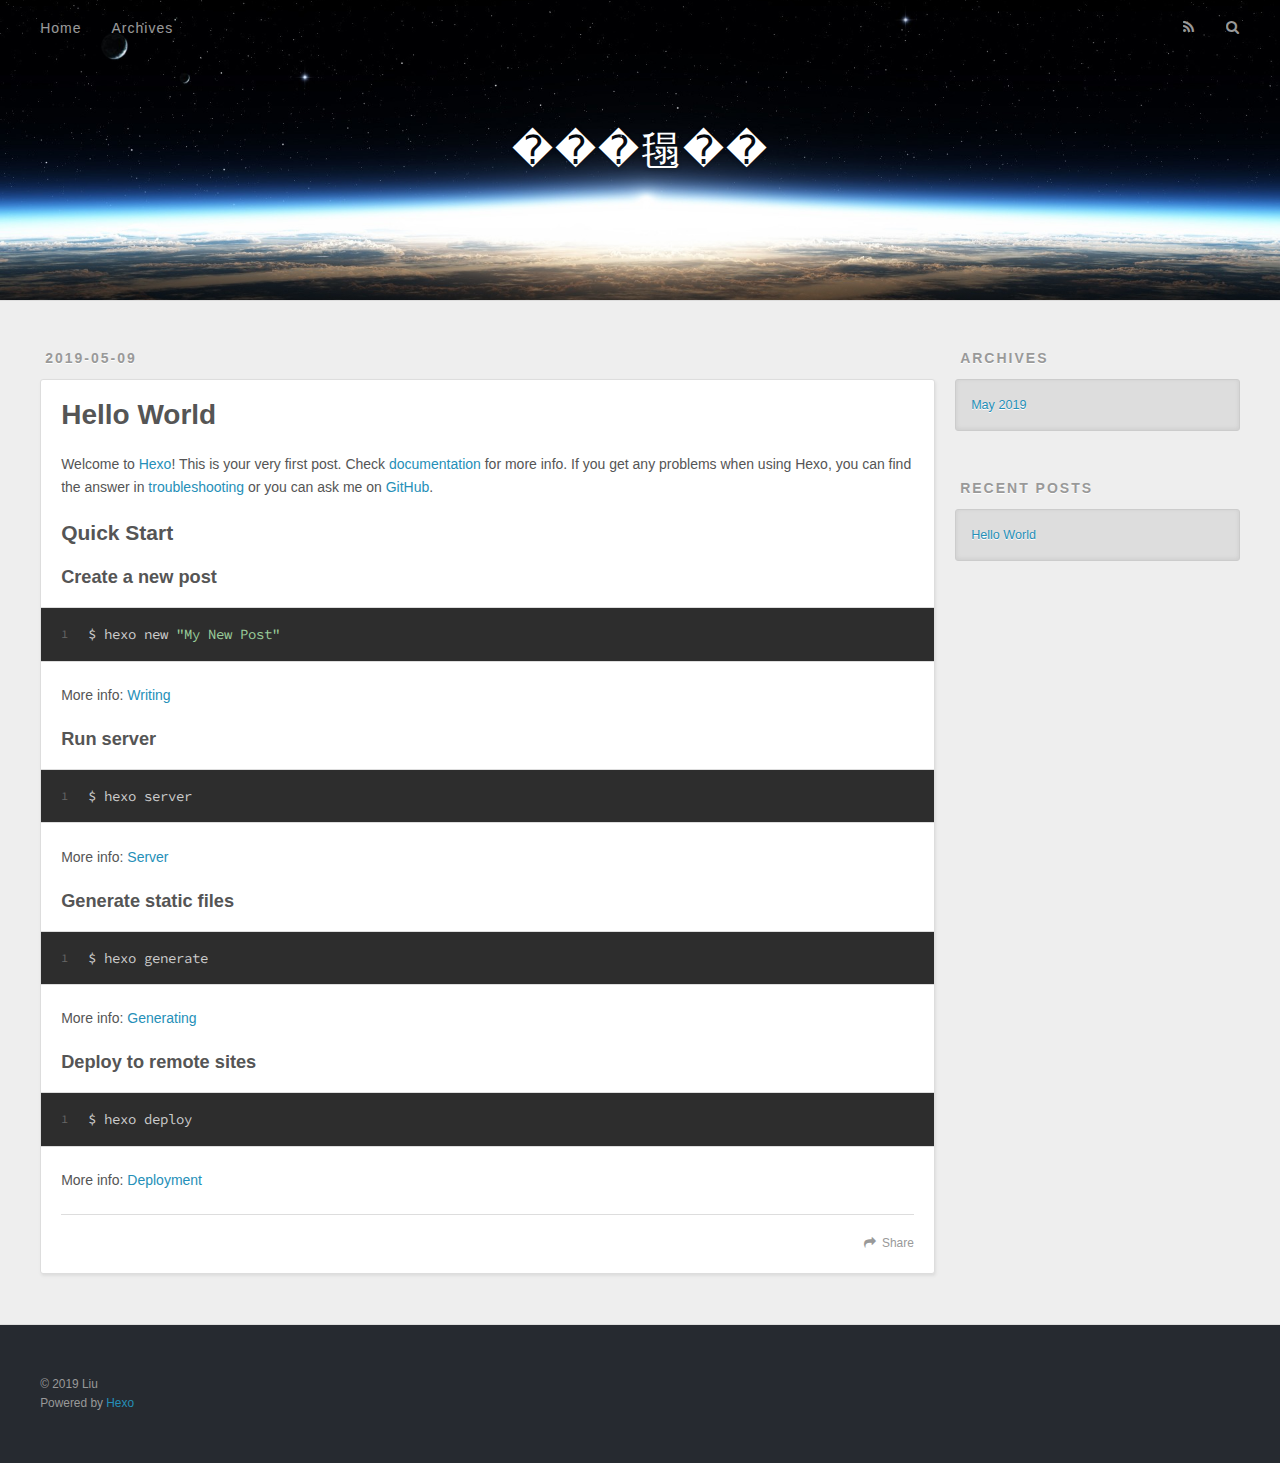
==== index.html @ 53c0e57b "Site updated: 2019-05-09 17:27:59" ====
<!DOCTYPE html>
<html>
<head><meta name="generator" content="Hexo 3.8.0">
  <meta charset="utf-8">
  

  
  <title>���㲩��</title>
  <meta name="viewport" content="width=device-width, initial-scale=1, maximum-scale=1">
  <meta property="og:type" content="website">
<meta property="og:title" content="���㲩��">
<meta property="og:url" content="http://yoursite.com/index.html">
<meta property="og:site_name" content="���㲩��">
<meta property="og:locale" content="default">
<meta name="twitter:card" content="summary">
<meta name="twitter:title" content="���㲩��">
  
    <link rel="alternate" href="/atom.xml" title="���㲩��" type="application/atom+xml">
  
  
    <link rel="icon" href="/favicon.png">
  
  
    <link href="//fonts.googleapis.com/css?family=Source+Code+Pro" rel="stylesheet" type="text/css">
  
  <link rel="stylesheet" href="/css/style.css">
</head>
</html>
<body>
  <div id="container">
    <div id="wrap">
      <header id="header">
  <div id="banner"></div>
  <div id="header-outer" class="outer">
    <div id="header-title" class="inner">
      <h1 id="logo-wrap">
        <a href="/" id="logo">���㲩��</a>
      </h1>
      
    </div>
    <div id="header-inner" class="inner">
      <nav id="main-nav">
        <a id="main-nav-toggle" class="nav-icon"></a>
        
          <a class="main-nav-link" href="/">Home</a>
        
          <a class="main-nav-link" href="/archives">Archives</a>
        
      </nav>
      <nav id="sub-nav">
        
          <a id="nav-rss-link" class="nav-icon" href="/atom.xml" title="RSS Feed"></a>
        
        <a id="nav-search-btn" class="nav-icon" title="Search"></a>
      </nav>
      <div id="search-form-wrap">
        <form action="//google.com/search" method="get" accept-charset="UTF-8" class="search-form"><input type="search" name="q" class="search-form-input" placeholder="Search"><button type="submit" class="search-form-submit">&#xF002;</button><input type="hidden" name="sitesearch" value="http://yoursite.com"></form>
      </div>
    </div>
  </div>
</header>
      <div class="outer">
        <section id="main">
  
    <article id="post-hello-world" class="article article-type-post" itemscope itemprop="blogPost">
  <div class="article-meta">
    <a href="/2019/05/09/hello-world/" class="article-date">
  <time datetime="2019-05-09T08:03:22.843Z" itemprop="datePublished">2019-05-09</time>
</a>
    
  </div>
  <div class="article-inner">
    
    
      <header class="article-header">
        
  
    <h1 itemprop="name">
      <a class="article-title" href="/2019/05/09/hello-world/">Hello World</a>
    </h1>
  

      </header>
    
    <div class="article-entry" itemprop="articleBody">
      
        <p>Welcome to <a href="https://hexo.io/" target="_blank" rel="noopener">Hexo</a>! This is your very first post. Check <a href="https://hexo.io/docs/" target="_blank" rel="noopener">documentation</a> for more info. If you get any problems when using Hexo, you can find the answer in <a href="https://hexo.io/docs/troubleshooting.html" target="_blank" rel="noopener">troubleshooting</a> or you can ask me on <a href="https://github.com/hexojs/hexo/issues" target="_blank" rel="noopener">GitHub</a>.</p>
<h2 id="Quick-Start"><a href="#Quick-Start" class="headerlink" title="Quick Start"></a>Quick Start</h2><h3 id="Create-a-new-post"><a href="#Create-a-new-post" class="headerlink" title="Create a new post"></a>Create a new post</h3><figure class="highlight bash"><table><tr><td class="gutter"><pre><span class="line">1</span><br></pre></td><td class="code"><pre><span class="line">$ hexo new <span class="string">"My New Post"</span></span><br></pre></td></tr></table></figure>
<p>More info: <a href="https://hexo.io/docs/writing.html" target="_blank" rel="noopener">Writing</a></p>
<h3 id="Run-server"><a href="#Run-server" class="headerlink" title="Run server"></a>Run server</h3><figure class="highlight bash"><table><tr><td class="gutter"><pre><span class="line">1</span><br></pre></td><td class="code"><pre><span class="line">$ hexo server</span><br></pre></td></tr></table></figure>
<p>More info: <a href="https://hexo.io/docs/server.html" target="_blank" rel="noopener">Server</a></p>
<h3 id="Generate-static-files"><a href="#Generate-static-files" class="headerlink" title="Generate static files"></a>Generate static files</h3><figure class="highlight bash"><table><tr><td class="gutter"><pre><span class="line">1</span><br></pre></td><td class="code"><pre><span class="line">$ hexo generate</span><br></pre></td></tr></table></figure>
<p>More info: <a href="https://hexo.io/docs/generating.html" target="_blank" rel="noopener">Generating</a></p>
<h3 id="Deploy-to-remote-sites"><a href="#Deploy-to-remote-sites" class="headerlink" title="Deploy to remote sites"></a>Deploy to remote sites</h3><figure class="highlight bash"><table><tr><td class="gutter"><pre><span class="line">1</span><br></pre></td><td class="code"><pre><span class="line">$ hexo deploy</span><br></pre></td></tr></table></figure>
<p>More info: <a href="https://hexo.io/docs/deployment.html" target="_blank" rel="noopener">Deployment</a></p>

      
    </div>
    <footer class="article-footer">
      <a data-url="http://yoursite.com/2019/05/09/hello-world/" data-id="cjvgfw5ei00007kvtf545185p" class="article-share-link">Share</a>
      
      
    </footer>
  </div>
  
</article>


  


</section>
        
          <aside id="sidebar">
  
    

  
    

  
    
  
    
  <div class="widget-wrap">
    <h3 class="widget-title">Archives</h3>
    <div class="widget">
      <ul class="archive-list"><li class="archive-list-item"><a class="archive-list-link" href="/archives/2019/05/">May 2019</a></li></ul>
    </div>
  </div>


  
    
  <div class="widget-wrap">
    <h3 class="widget-title">Recent Posts</h3>
    <div class="widget">
      <ul>
        
          <li>
            <a href="/2019/05/09/hello-world/">Hello World</a>
          </li>
        
      </ul>
    </div>
  </div>

  
</aside>
        
      </div>
      <footer id="footer">
  
  <div class="outer">
    <div id="footer-info" class="inner">
      &copy; 2019 Liu<br>
      Powered by <a href="http://hexo.io/" target="_blank">Hexo</a>
    </div>
  </div>
</footer>
    </div>
    <nav id="mobile-nav">
  
    <a href="/" class="mobile-nav-link">Home</a>
  
    <a href="/archives" class="mobile-nav-link">Archives</a>
  
</nav>
    

<script src="//ajax.googleapis.com/ajax/libs/jquery/2.0.3/jquery.min.js"></script>


  <link rel="stylesheet" href="/fancybox/jquery.fancybox.css">
  <script src="/fancybox/jquery.fancybox.pack.js"></script>


<script src="/js/script.js"></script>



  </div>
</body>
</html>
---- css/style.css ----
body {
  width: 100%;
}
body:before,
body:after {
  content: "";
  display: table;
}
body:after {
  clear: both;
}
html,
body,
div,
span,
applet,
object,
iframe,
h1,
h2,
h3,
h4,
h5,
h6,
p,
blockquote,
pre,
a,
abbr,
acronym,
address,
big,
cite,
code,
del,
dfn,
em,
img,
ins,
kbd,
q,
s,
samp,
small,
strike,
strong,
sub,
sup,
tt,
var,
dl,
dt,
dd,
ol,
ul,
li,
fieldset,
form,
label,
legend,
table,
caption,
tbody,
tfoot,
thead,
tr,
th,
td {
  margin: 0;
  padding: 0;
  border: 0;
  outline: 0;
  font-weight: inherit;
  font-style: inherit;
  font-family: inherit;
  font-size: 100%;
  vertical-align: baseline;
}
body {
  line-height: 1;
  color: #000;
  background: #fff;
}
ol,
ul {
  list-style: none;
}
table {
  border-collapse: separate;
  border-spacing: 0;
  vertical-align: middle;
}
caption,
th,
td {
  text-align: left;
  font-weight: normal;
  vertical-align: middle;
}
a img {
  border: none;
}
input,
button {
  margin: 0;
  padding: 0;
}
input::-moz-focus-inner,
button::-moz-focus-inner {
  border: 0;
  padding: 0;
}
@font-face {
  font-family: FontAwesome;
  font-style: normal;
  font-weight: normal;
  src: url("fonts/fontawesome-webfont.eot?v=#4.0.3");
  src: url("fonts/fontawesome-webfont.eot?#iefix&v=#4.0.3") format("embedded-opentype"), url("fonts/fontawesome-webfont.woff?v=#4.0.3") format("woff"), url("fonts/fontawesome-webfont.ttf?v=#4.0.3") format("truetype"), url("fonts/fontawesome-webfont.svg#fontawesomeregular?v=#4.0.3") format("svg");
}
html,
body,
#container {
  height: 100%;
}
body {
  background: #eee;
  font: 14px -apple-system, BlinkMacSystemFont, "Segoe UI", "Roboto", "Oxygen", "Ubuntu", "Cantarell", "Fira Sans", "Droid Sans", "Helvetica Neue", sans-serif;
  -webkit-text-size-adjust: 100%;
}
.outer {
  max-width: 1220px;
  margin: 0 auto;
  padding: 0 20px;
}
.outer:before,
.outer:after {
  content: "";
  display: table;
}
.outer:after {
  clear: both;
}
.inner {
  display: inline;
  float: left;
  width: 98.33333333333333%;
  margin: 0 0.833333333333333%;
}
.left,
.alignleft {
  float: left;
}
.right,
.alignright {
  float: right;
}
.clear {
  clear: both;
}
#container {
  position: relative;
}
.mobile-nav-on {
  overflow: hidden;
}
#wrap {
  height: 100%;
  width: 100%;
  position: absolute;
  top: 0;
  left: 0;
  -webkit-transition: 0.2s ease-out;
  -moz-transition: 0.2s ease-out;
  -ms-transition: 0.2s ease-out;
  transition: 0.2s ease-out;
  z-index: 1;
  background: #eee;
}
.mobile-nav-on #wrap {
  left: 280px;
}
@media screen and (min-width: 768px) {
  #main {
    display: inline;
    float: left;
    width: 73.33333333333333%;
    margin: 0 0.833333333333333%;
  }
}
.article-date,
.article-category-link,
.archive-year,
.widget-title {
  text-decoration: none;
  text-transform: uppercase;
  letter-spacing: 2px;
  color: #999;
  margin-bottom: 1em;
  margin-left: 5px;
  line-height: 1em;
  text-shadow: 0 1px #fff;
  font-weight: bold;
}
.article-inner,
.archive-article-inner {
  background: #fff;
  -webkit-box-shadow: 1px 2px 3px #ddd;
  box-shadow: 1px 2px 3px #ddd;
  border: 1px solid #ddd;
  border-radius: 3px;
}
.article-entry h1,
.widget h1 {
  font-size: 2em;
}
.article-entry h2,
.widget h2 {
  font-size: 1.5em;
}
.article-entry h3,
.widget h3 {
  font-size: 1.3em;
}
.article-entry h4,
.widget h4 {
  font-size: 1.2em;
}
.article-entry h5,
.widget h5 {
  font-size: 1em;
}
.article-entry h6,
.widget h6 {
  font-size: 1em;
  color: #999;
}
.article-entry hr,
.widget hr {
  border: 1px dashed #ddd;
}
.article-entry strong,
.widget strong {
  font-weight: bold;
}
.article-entry em,
.widget em,
.article-entry cite,
.widget cite {
  font-style: italic;
}
.article-entry sup,
.widget sup,
.article-entry sub,
.widget sub {
  font-size: 0.75em;
  line-height: 0;
  position: relative;
  vertical-align: baseline;
}
.article-entry sup,
.widget sup {
  top: -0.5em;
}
.article-entry sub,
.widget sub {
  bottom: -0.2em;
}
.article-entry small,
.widget small {
  font-size: 0.85em;
}
.article-entry acronym,
.widget acronym,
.article-entry abbr,
.widget abbr {
  border-bottom: 1px dotted;
}
.article-entry ul,
.widget ul,
.article-entry ol,
.widget ol,
.article-entry dl,
.widget dl {
  margin: 0 20px;
  line-height: 1.6em;
}
.article-entry ul ul,
.widget ul ul,
.article-entry ol ul,
.widget ol ul,
.article-entry ul ol,
.widget ul ol,
.article-entry ol ol,
.widget ol ol {
  margin-top: 0;
  margin-bottom: 0;
}
.article-entry ul,
.widget ul {
  list-style: disc;
}
.article-entry ol,
.widget ol {
  list-style: decimal;
}
.article-entry dt,
.widget dt {
  font-weight: bold;
}
#header {
  height: 300px;
  position: relative;
  border-bottom: 1px solid #ddd;
}
#header:before,
#header:after {
  content: "";
  position: absolute;
  left: 0;
  right: 0;
  height: 40px;
}
#header:before {
  top: 0;
  background: -webkit-linear-gradient(rgba(0,0,0,0.2), transparent);
  background: -moz-linear-gradient(rgba(0,0,0,0.2), transparent);
  background: -ms-linear-gradient(rgba(0,0,0,0.2), transparent);
  background: linear-gradient(rgba(0,0,0,0.2), transparent);
}
#header:after {
  bottom: 0;
  background: -webkit-linear-gradient(transparent, rgba(0,0,0,0.2));
  background: -moz-linear-gradient(transparent, rgba(0,0,0,0.2));
  background: -ms-linear-gradient(transparent, rgba(0,0,0,0.2));
  background: linear-gradient(transparent, rgba(0,0,0,0.2));
}
#header-outer {
  height: 100%;
  position: relative;
}
#header-inner {
  position: relative;
  overflow: hidden;
}
#banner {
  position: absolute;
  top: 0;
  left: 0;
  width: 100%;
  height: 100%;
  background: url("images/banner.jpg") center #000;
  -webkit-background-size: cover;
  -moz-background-size: cover;
  background-size: cover;
  z-index: -1;
}
#header-title {
  text-align: center;
  height: 40px;
  position: absolute;
  top: 50%;
  left: 0;
  margin-top: -20px;
}
#logo,
#subtitle {
  text-decoration: none;
  color: #fff;
  font-weight: 300;
  text-shadow: 0 1px 4px rgba(0,0,0,0.3);
}
#logo {
  font-size: 40px;
  line-height: 40px;
  letter-spacing: 2px;
}
#subtitle {
  font-size: 16px;
  line-height: 16px;
  letter-spacing: 1px;
}
#subtitle-wrap {
  margin-top: 16px;
}
#main-nav {
  float: left;
  margin-left: -15px;
}
.nav-icon,
.main-nav-link {
  float: left;
  color: #fff;
  opacity: 0.6;
  text-decoration: none;
  text-shadow: 0 1px rgba(0,0,0,0.2);
  -webkit-transition: opacity 0.2s;
  -moz-transition: opacity 0.2s;
  -ms-transition: opacity 0.2s;
  transition: opacity 0.2s;
  display: block;
  padding: 20px 15px;
}
.nav-icon:hover,
.main-nav-link:hover {
  opacity: 1;
}
.nav-icon {
  font-family: FontAwesome;
  text-align: center;
  font-size: 14px;
  width: 14px;
  height: 14px;
  padding: 20px 15px;
  position: relative;
  cursor: pointer;
}
.main-nav-link {
  font-weight: 300;
  letter-spacing: 1px;
}
@media screen and (max-width: 479px) {
  .main-nav-link {
    display: none;
  }
}
#main-nav-toggle {
  display: none;
}
#main-nav-toggle:before {
  content: "\f0c9";
}
@media screen and (max-width: 479px) {
  #main-nav-toggle {
    display: block;
  }
}
#sub-nav {
  float: right;
  margin-right: -15px;
}
#nav-rss-link:before {
  content: "\f09e";
}
#nav-search-btn:before {
  content: "\f002";
}
#search-form-wrap {
  position: absolute;
  top: 15px;
  width: 150px;
  height: 30px;
  right: -150px;
  opacity: 0;
  -webkit-transition: 0.2s ease-out;
  -moz-transition: 0.2s ease-out;
  -ms-transition: 0.2s ease-out;
  transition: 0.2s ease-out;
}
#search-form-wrap.on {
  opacity: 1;
  right: 0;
}
@media screen and (max-width: 479px) {
  #search-form-wrap {
    width: 100%;
    right: -100%;
  }
}
.search-form {
  position: absolute;
  top: 0;
  left: 0;
  right: 0;
  background: #fff;
  padding: 5px 15px;
  border-radius: 15px;
  -webkit-box-shadow: 0 0 10px rgba(0,0,0,0.3);
  box-shadow: 0 0 10px rgba(0,0,0,0.3);
}
.search-form-input {
  border: none;
  background: none;
  color: #555;
  width: 100%;
  font: 13px -apple-system, BlinkMacSystemFont, "Segoe UI", "Roboto", "Oxygen", "Ubuntu", "Cantarell", "Fira Sans", "Droid Sans", "Helvetica Neue", sans-serif;
  outline: none;
}
.search-form-input::-webkit-search-results-decoration,
.search-form-input::-webkit-search-cancel-button {
  -webkit-appearance: none;
}
.search-form-submit {
  position: absolute;
  top: 50%;
  right: 10px;
  margin-top: -7px;
  font: 13px FontAwesome;
  border: none;
  background: none;
  color: #bbb;
  cursor: pointer;
}
.search-form-submit:hover,
.search-form-submit:focus {
  color: #777;
}
.article {
  margin: 50px 0;
}
.article-inner {
  overflow: hidden;
}
.article-meta:before,
.article-meta:after {
  content: "";
  display: table;
}
.article-meta:after {
  clear: both;
}
.article-date {
  float: left;
}
.article-category {
  float: left;
  line-height: 1em;
  color: #ccc;
  text-shadow: 0 1px #fff;
  margin-left: 8px;
}
.article-category:before {
  content: "\2022";
}
.article-category-link {
  margin: 0 12px 1em;
}
.article-header {
  padding: 20px 20px 0;
}
.article-title {
  text-decoration: none;
  font-size: 2em;
  font-weight: bold;
  color: #555;
  line-height: 1.1em;
  -webkit-transition: color 0.2s;
  -moz-transition: color 0.2s;
  -ms-transition: color 0.2s;
  transition: color 0.2s;
}
a.article-title:hover {
  color: #258fb8;
}
.article-entry {
  color: #555;
  padding: 0 20px;
}
.article-entry:before,
.article-entry:after {
  content: "";
  display: table;
}
.article-entry:after {
  clear: both;
}
.article-entry p,
.article-entry table {
  line-height: 1.6em;
  margin: 1.6em 0;
}
.article-entry h1,
.article-entry h2,
.article-entry h3,
.article-entry h4,
.article-entry h5,
.article-entry h6 {
  font-weight: bold;
}
.article-entry h1,
.article-entry h2,
.article-entry h3,
.article-entry h4,
.article-entry h5,
.article-entry h6 {
  line-height: 1.1em;
  margin: 1.1em 0;
}
.article-entry a {
  color: #258fb8;
  text-decoration: none;
}
.article-entry a:hover {
  text-decoration: underline;
}
.article-entry ul,
.article-entry ol,
.article-entry dl {
  margin-top: 1.6em;
  margin-bottom: 1.6em;
}
.article-entry img,
.article-entry video {
  max-width: 100%;
  height: auto;
  display: block;
  margin: auto;
}
.article-entry iframe {
  border: none;
}
.article-entry table {
  width: 100%;
  border-collapse: collapse;
  border-spacing: 0;
}
.article-entry th {
  font-weight: bold;
  border-bottom: 3px solid #ddd;
  padding-bottom: 0.5em;
}
.article-entry td {
  border-bottom: 1px solid #ddd;
  padding: 10px 0;
}
.article-entry blockquote {
  font-family: Georgia, "Times New Roman", serif;
  font-size: 1.4em;
  margin: 1.6em 20px;
  text-align: center;
}
.article-entry blockquote footer {
  font-size: 14px;
  margin: 1.6em 0;
  font-family: -apple-system, BlinkMacSystemFont, "Segoe UI", "Roboto", "Oxygen", "Ubuntu", "Cantarell", "Fira Sans", "Droid Sans", "Helvetica Neue", sans-serif;
}
.article-entry blockquote footer cite:before {
  content: "—";
  padding: 0 0.5em;
}
.article-entry .pullquote {
  text-align: left;
  width: 45%;
  margin: 0;
}
.article-entry .pullquote.left {
  margin-left: 0.5em;
  margin-right: 1em;
}
.article-entry .pullquote.right {
  margin-right: 0.5em;
  margin-left: 1em;
}
.article-entry .caption {
  color: #999;
  display: block;
  font-size: 0.9em;
  margin-top: 0.5em;
  position: relative;
  text-align: center;
}
.article-entry .video-container {
  position: relative;
  padding-top: 56.25%;
  height: 0;
  overflow: hidden;
}
.article-entry .video-container iframe,
.article-entry .video-container object,
.article-entry .video-container embed {
  position: absolute;
  top: 0;
  left: 0;
  width: 100%;
  height: 100%;
  margin-top: 0;
}
.article-more-link a {
  display: inline-block;
  line-height: 1em;
  padding: 6px 15px;
  border-radius: 15px;
  background: #eee;
  color: #999;
  text-shadow: 0 1px #fff;
  text-decoration: none;
}
.article-more-link a:hover {
  background: #258fb8;
  color: #fff;
  text-decoration: none;
  text-shadow: 0 1px #1e7293;
}
.article-footer {
  font-size: 0.85em;
  line-height: 1.6em;
  border-top: 1px solid #ddd;
  padding-top: 1.6em;
  margin: 0 20px 20px;
}
.article-footer:before,
.article-footer:after {
  content: "";
  display: table;
}
.article-footer:after {
  clear: both;
}
.article-footer a {
  color: #999;
  text-decoration: none;
}
.article-footer a:hover {
  color: #555;
}
.article-tag-list-item {
  float: left;
  margin-right: 10px;
}
.article-tag-list-link:before {
  content: "#";
}
.article-comment-link {
  float: right;
}
.article-comment-link:before {
  content: "\f075";
  font-family: FontAwesome;
  padding-right: 8px;
}
.article-share-link {
  cursor: pointer;
  float: right;
  margin-left: 20px;
}
.article-share-link:before {
  content: "\f064";
  font-family: FontAwesome;
  padding-right: 6px;
}
#article-nav {
  position: relative;
}
#article-nav:before,
#article-nav:after {
  content: "";
  display: table;
}
#article-nav:after {
  clear: both;
}
@media screen and (min-width: 768px) {
  #article-nav {
    margin: 50px 0;
  }
  #article-nav:before {
    width: 8px;
    height: 8px;
    position: absolute;
    top: 50%;
    left: 50%;
    margin-top: -4px;
    margin-left: -4px;
    content: "";
    border-radius: 50%;
    background: #ddd;
    -webkit-box-shadow: 0 1px 2px #fff;
    box-shadow: 0 1px 2px #fff;
  }
}
.article-nav-link-wrap {
  text-decoration: none;
  text-shadow: 0 1px #fff;
  color: #999;
  -webkit-box-sizing: border-box;
  -moz-box-sizing: border-box;
  box-sizing: border-box;
  margin-top: 50px;
  text-align: center;
  display: block;
}
.article-nav-link-wrap:hover {
  color: #555;
}
@media screen and (min-width: 768px) {
  .article-nav-link-wrap {
    width: 50%;
    margin-top: 0;
  }
}
@media screen and (min-width: 768px) {
  #article-nav-newer {
    float: left;
    text-align: right;
    padding-right: 20px;
  }
}
@media screen and (min-width: 768px) {
  #article-nav-older {
    float: right;
    text-align: left;
    padding-left: 20px;
  }
}
.article-nav-caption {
  text-transform: uppercase;
  letter-spacing: 2px;
  color: #ddd;
  line-height: 1em;
  font-weight: bold;
}
#article-nav-newer .article-nav-caption {
  margin-right: -2px;
}
.article-nav-title {
  font-size: 0.85em;
  line-height: 1.6em;
  margin-top: 0.5em;
}
.article-share-box {
  position: absolute;
  display: none;
  background: #fff;
  -webkit-box-shadow: 1px 2px 10px rgba(0,0,0,0.2);
  box-shadow: 1px 2px 10px rgba(0,0,0,0.2);
  border-radius: 3px;
  margin-left: -145px;
  overflow: hidden;
  z-index: 1;
}
.article-share-box.on {
  display: block;
}
.article-share-input {
  width: 100%;
  background: none;
  -webkit-box-sizing: border-box;
  -moz-box-sizing: border-box;
  box-sizing: border-box;
  font: 14px -apple-system, BlinkMacSystemFont, "Segoe UI", "Roboto", "Oxygen", "Ubuntu", "Cantarell", "Fira Sans", "Droid Sans", "Helvetica Neue", sans-serif;
  padding: 0 15px;
  color: #555;
  outline: none;
  border: 1px solid #ddd;
  border-radius: 3px 3px 0 0;
  height: 36px;
  line-height: 36px;
}
.article-share-links {
  background: #eee;
}
.article-share-links:before,
.article-share-links:after {
  content: "";
  display: table;
}
.article-share-links:after {
  clear: both;
}
.article-share-twitter,
.article-share-facebook,
.article-share-pinterest,
.article-share-google {
  width: 50px;
  height: 36px;
  display: block;
  float: left;
  position: relative;
  color: #999;
  text-shadow: 0 1px #fff;
}
.article-share-twitter:before,
.article-share-facebook:before,
.article-share-pinterest:before,
.article-share-google:before {
  font-size: 20px;
  font-family: FontAwesome;
  width: 20px;
  height: 20px;
  position: absolute;
  top: 50%;
  left: 50%;
  margin-top: -10px;
  margin-left: -10px;
  text-align: center;
}
.article-share-twitter:hover,
.article-share-facebook:hover,
.article-share-pinterest:hover,
.article-share-google:hover {
  color: #fff;
}
.article-share-twitter:before {
  content: "\f099";
}
.article-share-twitter:hover {
  background: #00aced;
  text-shadow: 0 1px #008abe;
}
.article-share-facebook:before {
  content: "\f09a";
}
.article-share-facebook:hover {
  background: #3b5998;
  text-shadow: 0 1px #2f477a;
}
.article-share-pinterest:before {
  content: "\f0d2";
}
.article-share-pinterest:hover {
  background: #cb2027;
  text-shadow: 0 1px #a21a1f;
}
.article-share-google:before {
  content: "\f0d5";
}
.article-share-google:hover {
  background: #dd4b39;
  text-shadow: 0 1px #be3221;
}
.article-gallery {
  background: #000;
  position: relative;
}
.article-gallery-photos {
  position: relative;
  overflow: hidden;
}
.article-gallery-img {
  display: none;
  max-width: 100%;
}
.article-gallery-img:first-child {
  display: block;
}
.article-gallery-img.loaded {
  position: absolute;
  display: block;
}
.article-gallery-img img {
  display: block;
  max-width: 100%;
  margin: 0 auto;
}
#comments {
  background: #fff;
  -webkit-box-shadow: 1px 2px 3px #ddd;
  box-shadow: 1px 2px 3px #ddd;
  padding: 20px;
  border: 1px solid #ddd;
  border-radius: 3px;
  margin: 50px 0;
}
#comments a {
  color: #258fb8;
}
.archives-wrap {
  margin: 50px 0;
}
.archives:before,
.archives:after {
  content: "";
  display: table;
}
.archives:after {
  clear: both;
}
.archive-year-wrap {
  margin-bottom: 1em;
}
.archives {
  -webkit-column-gap: 10px;
  -moz-column-gap: 10px;
  column-gap: 10px;
}
@media screen and (min-width: 480px) and (max-width: 767px) {
  .archives {
    -webkit-column-count: 2;
    -moz-column-count: 2;
    column-count: 2;
  }
}
@media screen and (min-width: 768px) {
  .archives {
    -webkit-column-count: 3;
    -moz-column-count: 3;
    column-count: 3;
  }
}
.archive-article {
  -webkit-column-break-inside: avoid;
  page-break-inside: avoid;
  overflow: hidden;
  break-inside: avoid-column;
}
.archive-article-inner {
  padding: 10px;
  margin-bottom: 15px;
}
.archive-article-title {
  text-decoration: none;
  font-weight: bold;
  color: #555;
  -webkit-transition: color 0.2s;
  -moz-transition: color 0.2s;
  -ms-transition: color 0.2s;
  transition: color 0.2s;
  line-height: 1.6em;
}
.archive-article-title:hover {
  color: #258fb8;
}
.archive-article-footer {
  margin-top: 1em;
}
.archive-article-date {
  color: #999;
  text-decoration: none;
  font-size: 0.85em;
  line-height: 1em;
  margin-bottom: 0.5em;
  display: block;
}
#page-nav {
  margin: 50px auto;
  background: #fff;
  -webkit-box-shadow: 1px 2px 3px #ddd;
  box-shadow: 1px 2px 3px #ddd;
  border: 1px solid #ddd;
  border-radius: 3px;
  text-align: center;
  color: #999;
  overflow: hidden;
}
#page-nav:before,
#page-nav:after {
  content: "";
  display: table;
}
#page-nav:after {
  clear: both;
}
#page-nav a,
#page-nav span {
  padding: 10px 20px;
  line-height: 1;
  height: 2ex;
}
#page-nav a {
  color: #999;
  text-decoration: none;
}
#page-nav a:hover {
  background: #999;
  color: #fff;
}
#page-nav .prev {
  float: left;
}
#page-nav .next {
  float: right;
}
#page-nav .page-number {
  display: inline-block;
}
@media screen and (max-width: 479px) {
  #page-nav .page-number {
    display: none;
  }
}
#page-nav .current {
  color: #555;
  font-weight: bold;
}
#page-nav .space {
  color: #ddd;
}
#footer {
  background: #262a30;
  padding: 50px 0;
  border-top: 1px solid #ddd;
  color: #999;
}
#footer a {
  color: #258fb8;
  text-decoration: none;
}
#footer a:hover {
  text-decoration: underline;
}
#footer-info {
  line-height: 1.6em;
  font-size: 0.85em;
}
.article-entry pre,
.article-entry .highlight {
  background: #2d2d2d;
  margin: 0 -20px;
  padding: 15px 20px;
  border-style: solid;
  border-color: #ddd;
  border-width: 1px 0;
  overflow: auto;
  color: #ccc;
  line-height: 22.400000000000002px;
}
.article-entry .highlight .gutter pre,
.article-entry .gist .gist-file .gist-data .line-numbers {
  color: #666;
  font-size: 0.85em;
}
.article-entry pre,
.article-entry code {
  font-family: "Source Code Pro", Consolas, Monaco, Menlo, Consolas, monospace;
}
.article-entry code {
  background: #eee;
  text-shadow: 0 1px #fff;
  padding: 0 0.3em;
}
.article-entry pre code {
  background: none;
  text-shadow: none;
  padding: 0;
}
.article-entry .highlight pre {
  border: none;
  margin: 0;
  padding: 0;
}
.article-entry .highlight table {
  margin: 0;
  width: auto;
}
.article-entry .highlight td {
  border: none;
  padding: 0;
}
.article-entry .highlight figcaption {
  font-size: 0.85em;
  color: #999;
  line-height: 1em;
  margin-bottom: 1em;
}
.article-entry .highlight figcaption:before,
.article-entry .highlight figcaption:after {
  content: "";
  display: table;
}
.article-entry .highlight figcaption:after {
  clear: both;
}
.article-entry .highlight figcaption a {
  float: right;
}
.article-entry .highlight .gutter pre {
  text-align: right;
  padding-right: 20px;
}
.article-entry .highlight .line {
  height: 22.400000000000002px;
}
.article-entry .highlight .line.marked {
  background: #515151;
}
.article-entry .gist {
  margin: 0 -20px;
  border-style: solid;
  border-color: #ddd;
  border-width: 1px 0;
  background: #2d2d2d;
  padding: 15px 20px 15px 0;
}
.article-entry .gist .gist-file {
  border: none;
  font-family: "Source Code Pro", Consolas, Monaco, Menlo, Consolas, monospace;
  margin: 0;
}
.article-entry .gist .gist-file .gist-data {
  background: none;
  border: none;
}
.article-entry .gist .gist-file .gist-data .line-numbers {
  background: none;
  border: none;
  padding: 0 20px 0 0;
}
.article-entry .gist .gist-file .gist-data .line-data {
  padding: 0 !important;
}
.article-entry .gist .gist-file .highlight {
  margin: 0;
  padding: 0;
  border: none;
}
.article-entry .gist .gist-file .gist-meta {
  background: #2d2d2d;
  color: #999;
  font: 0.85em -apple-system, BlinkMacSystemFont, "Segoe UI", "Roboto", "Oxygen", "Ubuntu", "Cantarell", "Fira Sans", "Droid Sans", "Helvetica Neue", sans-serif;
  text-shadow: 0 0;
  padding: 0;
  margin-top: 1em;
  margin-left: 20px;
}
.article-entry .gist .gist-file .gist-meta a {
  color: #258fb8;
  font-weight: normal;
}
.article-entry .gist .gist-file .gist-meta a:hover {
  text-decoration: underline;
}
pre .comment,
pre .title {
  color: #999;
}
pre .variable,
pre .attribute,
pre .tag,
pre .regexp,
pre .ruby .constant,
pre .xml .tag .title,
pre .xml .pi,
pre .xml .doctype,
pre .html .doctype,
pre .css .id,
pre .css .class,
pre .css .pseudo {
  color: #f2777a;
}
pre .number,
pre .preprocessor,
pre .built_in,
pre .literal,
pre .params,
pre .constant {
  color: #f99157;
}
pre .class,
pre .ruby .class .title,
pre .css .rules .attribute {
  color: #9c9;
}
pre .string,
pre .value,
pre .inheritance,
pre .header,
pre .ruby .symbol,
pre .xml .cdata {
  color: #9c9;
}
pre .css .hexcolor {
  color: #6cc;
}
pre .function,
pre .python .decorator,
pre .python .title,
pre .ruby .function .title,
pre .ruby .title .keyword,
pre .perl .sub,
pre .javascript .title,
pre .coffeescript .title {
  color: #69c;
}
pre .keyword,
pre .javascript .function {
  color: #c9c;
}
@media screen and (max-width: 479px) {
  #mobile-nav {
    position: absolute;
    top: 0;
    left: 0;
    width: 280px;
    height: 100%;
    background: #191919;
    border-right: 1px solid #fff;
  }
}
@media screen and (max-width: 479px) {
  .mobile-nav-link {
    display: block;
    color: #999;
    text-decoration: none;
    padding: 15px 20px;
    font-weight: bold;
  }
  .mobile-nav-link:hover {
    color: #fff;
  }
}
@media screen and (min-width: 768px) {
  #sidebar {
    display: inline;
    float: left;
    width: 23.333333333333332%;
    margin: 0 0.833333333333333%;
  }
}
.widget-wrap {
  margin: 50px 0;
}
.widget {
  color: #777;
  text-shadow: 0 1px #fff;
  background: #ddd;
  -webkit-box-shadow: 0 -1px 4px #ccc inset;
  box-shadow: 0 -1px 4px #ccc inset;
  border: 1px solid #ccc;
  padding: 15px;
  border-radius: 3px;
}
.widget a {
  color: #258fb8;
  text-decoration: none;
}
.widget a:hover {
  text-decoration: underline;
}
.widget ul ul,
.widget ol ul,
.widget dl ul,
.widget ul ol,
.widget ol ol,
.widget dl ol,
.widget ul dl,
.widget ol dl,
.widget dl dl {
  margin-left: 15px;
  list-style: disc;
}
.widget {
  line-height: 1.6em;
  word-wrap: break-word;
  font-size: 0.9em;
}
.widget ul,
.widget ol {
  list-style: none;
  margin: 0;
}
.widget ul ul,
.widget ol ul,
.widget ul ol,
.widget ol ol {
  margin: 0 20px;
}
.widget ul ul,
.widget ol ul {
  list-style: disc;
}
.widget ul ol,
.widget ol ol {
  list-style: decimal;
}
.category-list-count,
.tag-list-count,
.archive-list-count {
  padding-left: 5px;
  color: #999;
  font-size: 0.85em;
}
.category-list-count:before,
.tag-list-count:before,
.archive-list-count:before {
  content: "(";
}
.category-list-count:after,
.tag-list-count:after,
.archive-list-count:after {
  content: ")";
}
.tagcloud a {
  margin-right: 5px;
  display: inline-block;
}
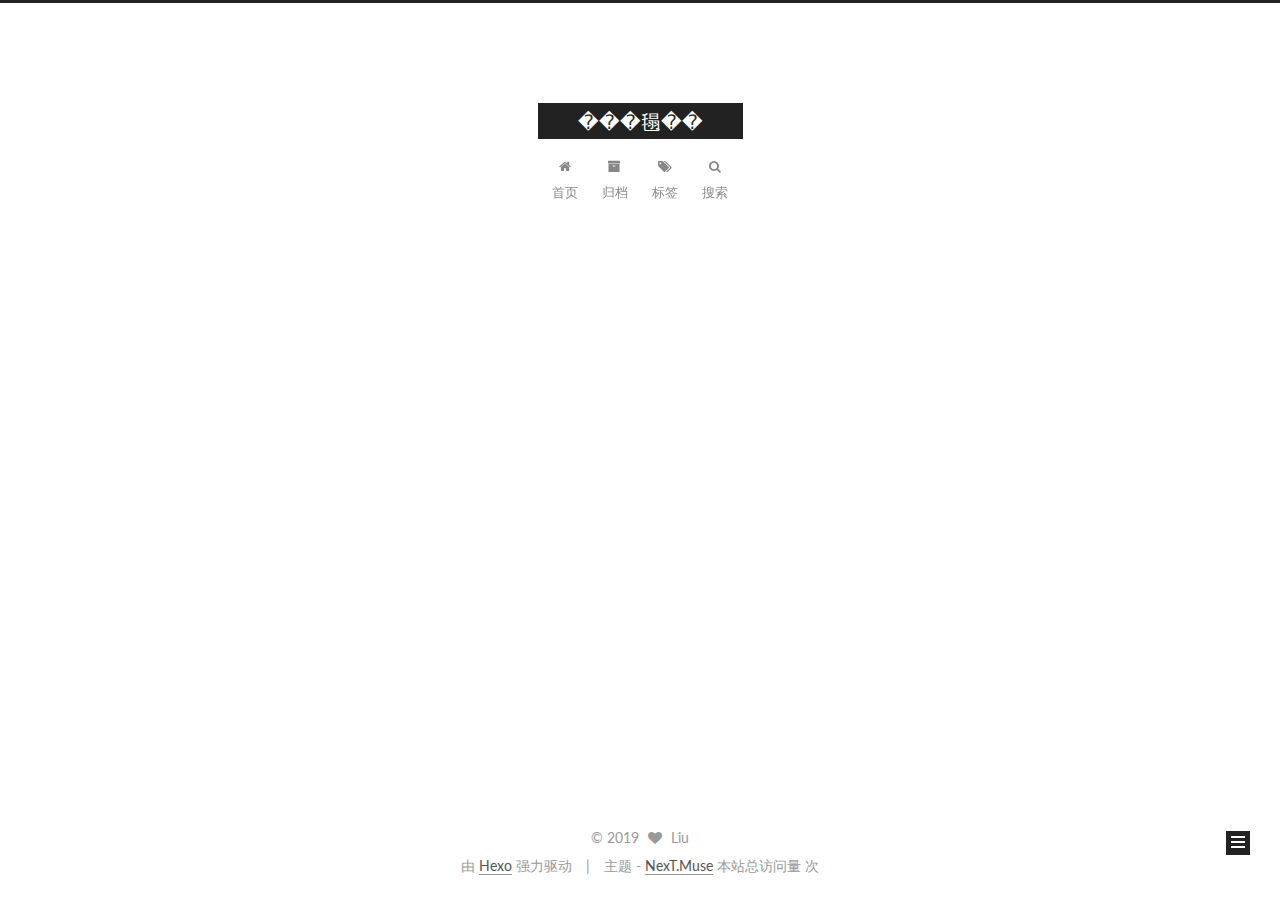
==== commit f3c4a853: "Site updated: 2019-05-09 17:54:33" ====
--- a/index.html
+++ b/index.html
@@ -1,184 +1,973 @@
 <!DOCTYPE html>
-<html>
+
+
+
+  
+
+
+<html class="theme-next muse use-motion" lang="zh-Hans">
 <head><meta name="generator" content="Hexo 3.8.0">
-  <meta charset="utf-8">
-  
-
-  
-  <title>���㲩��</title>
-  <meta name="viewport" content="width=device-width, initial-scale=1, maximum-scale=1">
-  <meta property="og:type" content="website">
+  <meta charset="UTF-8">
+<meta http-equiv="X-UA-Compatible" content="IE=edge">
+<meta name="viewport" content="width=device-width, initial-scale=1, maximum-scale=1">
+<meta name="theme-color" content="#222">
+
+
+
+
+
+
+
+
+
+<meta http-equiv="Cache-Control" content="no-transform">
+<meta http-equiv="Cache-Control" content="no-siteapp">
+
+
+
+
+
+
+
+
+
+
+
+
+
+
+
+  
+  
+  <link href="/lib/fancybox/source/jquery.fancybox.css?v=2.1.5" rel="stylesheet" type="text/css">
+
+
+
+
+  
+  
+  
+  
+
+  
+    
+    
+  
+
+  
+
+  
+
+  
+
+  
+
+  
+    
+    
+    <link href="//fonts.googleapis.com/css?family=Lato:300,300italic,400,400italic,700,700italic&subset=latin,latin-ext" rel="stylesheet" type="text/css">
+  
+
+
+
+
+
+
+<link href="/lib/font-awesome/css/font-awesome.min.css?v=4.6.2" rel="stylesheet" type="text/css">
+
+<link href="/css/main.css?v=5.1.2" rel="stylesheet" type="text/css">
+
+
+  <meta name="keywords" content="Hexo, NexT">
+
+
+
+
+
+
+
+
+  <link rel="shortcut icon" type="image/x-icon" href="/favicon.ico?v=5.1.2">
+
+
+
+
+
+
+<meta property="og:type" content="website">
 <meta property="og:title" content="���㲩��">
 <meta property="og:url" content="http://yoursite.com/index.html">
 <meta property="og:site_name" content="���㲩��">
-<meta property="og:locale" content="default">
+<meta property="og:locale" content="zh-Hans">
 <meta name="twitter:card" content="summary">
 <meta name="twitter:title" content="���㲩��">
-  
-    <link rel="alternate" href="/atom.xml" title="���㲩��" type="application/atom+xml">
-  
-  
-    <link rel="icon" href="/favicon.png">
-  
-  
-    <link href="//fonts.googleapis.com/css?family=Source+Code+Pro" rel="stylesheet" type="text/css">
-  
-  <link rel="stylesheet" href="/css/style.css">
+
+
+
+<script type="text/javascript" id="hexo.configurations">
+  var NexT = window.NexT || {};
+  var CONFIG = {
+    root: '/',
+    scheme: 'Muse',
+    sidebar: {"position":"left","display":"post","offset":12,"offset_float":12,"b2t":false,"scrollpercent":false,"onmobile":false},
+    fancybox: true,
+    tabs: true,
+    motion: true,
+    duoshuo: {
+      userId: '0',
+      author: '博主'
+    },
+    algolia: {
+      applicationID: '',
+      apiKey: '',
+      indexName: '',
+      hits: {"per_page":10},
+      labels: {"input_placeholder":"Search for Posts","hits_empty":"We didn't find any results for the search: ${query}","hits_stats":"${hits} results found in ${time} ms"}
+    }
+  };
+</script>
+
+
+
+  <link rel="canonical" href="http://yoursite.com/">
+
+
+
+
+
+  <title>���㲩��</title>
+  
+
+
+
+
+
+
+
+
+
+
+
+
+
+
 </head>
-</html>
-<body>
-  <div id="container">
-    <div id="wrap">
-      <header id="header">
-  <div id="banner"></div>
-  <div id="header-outer" class="outer">
-    <div id="header-title" class="inner">
-      <h1 id="logo-wrap">
-        <a href="/" id="logo">���㲩��</a>
-      </h1>
-      
+
+<body itemscope itemtype="http://schema.org/WebPage" lang="zh-Hans">
+
+  
+  
+    
+  
+
+  <div class="container sidebar-position-left 
+   page-home 
+ ">
+    <div class="headband"></div>
+
+    <header id="header" class="header" itemscope itemtype="http://schema.org/WPHeader">
+      <div class="header-inner"><div class="site-brand-wrapper">
+  <div class="site-meta ">
+    
+
+    <div class="custom-logo-site-title">
+      <a href="/" class="brand" rel="start">
+        <span class="logo-line-before"><i></i></span>
+        <span class="site-title">���㲩��</span>
+        <span class="logo-line-after"><i></i></span>
+      </a>
     </div>
-    <div id="header-inner" class="inner">
-      <nav id="main-nav">
-        <a id="main-nav-toggle" class="nav-icon"></a>
-        
-          <a class="main-nav-link" href="/">Home</a>
-        
-          <a class="main-nav-link" href="/archives">Archives</a>
-        
-      </nav>
-      <nav id="sub-nav">
-        
-          <a id="nav-rss-link" class="nav-icon" href="/atom.xml" title="RSS Feed"></a>
-        
-        <a id="nav-search-btn" class="nav-icon" title="Search"></a>
-      </nav>
-      <div id="search-form-wrap">
-        <form action="//google.com/search" method="get" accept-charset="UTF-8" class="search-form"><input type="search" name="q" class="search-form-input" placeholder="Search"><button type="submit" class="search-form-submit">&#xF002;</button><input type="hidden" name="sitesearch" value="http://yoursite.com"></form>
-      </div>
+      
+        <p class="site-subtitle"></p>
+      
+  </div>
+
+  <div class="site-nav-toggle">
+    <button>
+      <span class="btn-bar"></span>
+      <span class="btn-bar"></span>
+      <span class="btn-bar"></span>
+    </button>
+  </div>
+</div>
+
+<nav class="site-nav">
+  
+
+  
+    <ul id="menu" class="menu">
+      
+        
+        <li class="menu-item menu-item-home">
+          <a href="/" rel="section">
+            
+              <i class="menu-item-icon fa fa-fw fa-home"></i> <br>
+            
+            首页
+          </a>
+        </li>
+      
+        
+        <li class="menu-item menu-item-archives">
+          <a href="/archives/" rel="section">
+            
+              <i class="menu-item-icon fa fa-fw fa-archive"></i> <br>
+            
+            归档
+          </a>
+        </li>
+      
+        
+        <li class="menu-item menu-item-tags">
+          <a href="/tags/" rel="section">
+            
+              <i class="menu-item-icon fa fa-fw fa-tags"></i> <br>
+            
+            标签
+          </a>
+        </li>
+      
+
+      
+        <li class="menu-item menu-item-search">
+          
+            <a href="javascript:;" class="popup-trigger">
+          
+            
+              <i class="menu-item-icon fa fa-search fa-fw"></i> <br>
+            
+            搜索
+          </a>
+        </li>
+      
+    </ul>
+  
+
+  
+    <div class="site-search">
+      
+  <div class="popup search-popup local-search-popup">
+  <div class="local-search-header clearfix">
+    <span class="search-icon">
+      <i class="fa fa-search"></i>
+    </span>
+    <span class="popup-btn-close">
+      <i class="fa fa-times-circle"></i>
+    </span>
+    <div class="local-search-input-wrapper">
+      <input autocomplete="off" placeholder="搜索..." spellcheck="false" type="text" id="local-search-input">
     </div>
   </div>
-</header>
-      <div class="outer">
-        <section id="main">
-  
-    <article id="post-hello-world" class="article article-type-post" itemscope itemprop="blogPost">
-  <div class="article-meta">
-    <a href="/2019/05/09/hello-world/" class="article-date">
-  <time datetime="2019-05-09T08:03:22.843Z" itemprop="datePublished">2019-05-09</time>
-</a>
-    
-  </div>
-  <div class="article-inner">
-    
-    
-      <header class="article-header">
-        
-  
-    <h1 itemprop="name">
-      <a class="article-title" href="/2019/05/09/hello-world/">Hello World</a>
-    </h1>
-  
-
+  <div id="local-search-result"></div>
+</div>
+
+
+
+    </div>
+  
+</nav>
+
+
+
+ </div>
+    </header>
+
+    <main id="main" class="main">
+      <div class="main-inner">
+        <div class="content-wrap">
+          <div id="content" class="content">
+            
+  <section id="posts" class="posts-expand">
+    
+      
+
+  
+
+  
+  
+  
+
+  <article class="post post-type-normal" itemscope itemtype="http://schema.org/Article">
+  
+  
+  
+  <div class="post-block">
+    <link itemprop="mainEntityOfPage" href="http://yoursite.com/2019/05/09/hello-world/">
+
+    <span hidden itemprop="author" itemscope itemtype="http://schema.org/Person">
+      <meta itemprop="name" content="Liu">
+      <meta itemprop="description" content>
+      <meta itemprop="image" content="/images/avatar.gif">
+    </span>
+
+    <span hidden itemprop="publisher" itemscope itemtype="http://schema.org/Organization">
+      <meta itemprop="name" content="���㲩��">
+    </span>
+
+    
+      <header class="post-header">
+
+        
+        
+          <h1 class="post-title" itemprop="name headline">
+                
+                <a class="post-title-link" href="/2019/05/09/hello-world/" itemprop="url">Hello World</a></h1>
+        
+
+        <div class="post-meta">
+          <span class="post-time">
+            
+              <span class="post-meta-item-icon">
+                <i class="fa fa-calendar-o"></i>
+              </span>
+              
+                <span class="post-meta-item-text">发表于</span>
+              
+              <time title="创建于" itemprop="dateCreated datePublished" datetime="2019-05-09T16:03:22+08:00">
+                2019-05-09
+              </time>
+            
+
+            
+
+            
+          </span>
+
+          
+
+          
+            
+          
+
+          
+          
+
+          
+
+          
+
+          
+
+        </div>
       </header>
     
-    <div class="article-entry" itemprop="articleBody">
-      
-        <p>Welcome to <a href="https://hexo.io/" target="_blank" rel="noopener">Hexo</a>! This is your very first post. Check <a href="https://hexo.io/docs/" target="_blank" rel="noopener">documentation</a> for more info. If you get any problems when using Hexo, you can find the answer in <a href="https://hexo.io/docs/troubleshooting.html" target="_blank" rel="noopener">troubleshooting</a> or you can ask me on <a href="https://github.com/hexojs/hexo/issues" target="_blank" rel="noopener">GitHub</a>.</p>
-<h2 id="Quick-Start"><a href="#Quick-Start" class="headerlink" title="Quick Start"></a>Quick Start</h2><h3 id="Create-a-new-post"><a href="#Create-a-new-post" class="headerlink" title="Create a new post"></a>Create a new post</h3><figure class="highlight bash"><table><tr><td class="gutter"><pre><span class="line">1</span><br></pre></td><td class="code"><pre><span class="line">$ hexo new <span class="string">"My New Post"</span></span><br></pre></td></tr></table></figure>
-<p>More info: <a href="https://hexo.io/docs/writing.html" target="_blank" rel="noopener">Writing</a></p>
-<h3 id="Run-server"><a href="#Run-server" class="headerlink" title="Run server"></a>Run server</h3><figure class="highlight bash"><table><tr><td class="gutter"><pre><span class="line">1</span><br></pre></td><td class="code"><pre><span class="line">$ hexo server</span><br></pre></td></tr></table></figure>
-<p>More info: <a href="https://hexo.io/docs/server.html" target="_blank" rel="noopener">Server</a></p>
-<h3 id="Generate-static-files"><a href="#Generate-static-files" class="headerlink" title="Generate static files"></a>Generate static files</h3><figure class="highlight bash"><table><tr><td class="gutter"><pre><span class="line">1</span><br></pre></td><td class="code"><pre><span class="line">$ hexo generate</span><br></pre></td></tr></table></figure>
-<p>More info: <a href="https://hexo.io/docs/generating.html" target="_blank" rel="noopener">Generating</a></p>
-<h3 id="Deploy-to-remote-sites"><a href="#Deploy-to-remote-sites" class="headerlink" title="Deploy to remote sites"></a>Deploy to remote sites</h3><figure class="highlight bash"><table><tr><td class="gutter"><pre><span class="line">1</span><br></pre></td><td class="code"><pre><span class="line">$ hexo deploy</span><br></pre></td></tr></table></figure>
-<p>More info: <a href="https://hexo.io/docs/deployment.html" target="_blank" rel="noopener">Deployment</a></p>
-
+
+    
+    
+    
+    <div class="post-body" itemprop="articleBody">
+
+      
+      
+
+      
+        
+          
+          Welcome to Hexo! This is your very first post. Check documentation for more info. If you get any problems when using Hexo, you can find the answer in 
+          ...
+          <!--noindex-->
+          <div class="post-button text-center">
+            <a class="btn" href="/2019/05/09/hello-world/#more" rel="contents">
+              阅读全文 &raquo;
+            </a>
+          </div>
+          <!--/noindex-->
+        
       
     </div>
-    <footer class="article-footer">
-      <a data-url="http://yoursite.com/2019/05/09/hello-world/" data-id="cjvgfw5ei00007kvtf545185p" class="article-share-link">Share</a>
-      
+    
+    
+    
+
+    
+
+    
+
+    
+
+    <footer class="post-footer">
+      
+
+      
+
+      
+
+      
+      
+        <div class="post-eof"></div>
       
     </footer>
   </div>
   
-</article>
-
-
-  
-
-
-</section>
-        
-          <aside id="sidebar">
-  
-    
-
-  
-    
-
-  
-    
-  
-    
-  <div class="widget-wrap">
-    <h3 class="widget-title">Archives</h3>
-    <div class="widget">
-      <ul class="archive-list"><li class="archive-list-item"><a class="archive-list-link" href="/archives/2019/05/">May 2019</a></li></ul>
+  
+  
+  </article>
+
+
+    
+  </section>
+
+  
+
+
+          </div>
+          
+
+
+          
+
+        </div>
+        
+          
+  
+  <div class="sidebar-toggle">
+    <div class="sidebar-toggle-line-wrap">
+      <span class="sidebar-toggle-line sidebar-toggle-line-first"></span>
+      <span class="sidebar-toggle-line sidebar-toggle-line-middle"></span>
+      <span class="sidebar-toggle-line sidebar-toggle-line-last"></span>
     </div>
   </div>
 
-
-  
-    
-  <div class="widget-wrap">
-    <h3 class="widget-title">Recent Posts</h3>
-    <div class="widget">
-      <ul>
-        
-          <li>
-            <a href="/2019/05/09/hello-world/">Hello World</a>
-          </li>
-        
-      </ul>
+  <aside id="sidebar" class="sidebar">
+    
+    <div class="sidebar-inner">
+
+      
+
+      
+
+      <section class="site-overview sidebar-panel sidebar-panel-active">
+        <div class="site-author motion-element" itemprop="author" itemscope itemtype="http://schema.org/Person">
+          <img class="site-author-image" itemprop="image" src="/images/avatar.gif" alt="Liu">
+          <p class="site-author-name" itemprop="name">Liu</p>
+           
+              <p class="site-description motion-element" itemprop="description"></p>
+          
+        </div>
+        <nav class="site-state motion-element">
+
+          
+            <div class="site-state-item site-state-posts">
+              <a href="/archives/">
+                <span class="site-state-item-count">1</span>
+                <span class="site-state-item-name">日志</span>
+              </a>
+            </div>
+          
+
+          
+
+          
+
+        </nav>
+
+        
+
+        <div class="links-of-author motion-element">
+          
+        </div>
+
+        
+        
+
+        
+        
+
+        
+
+
+      </section>
+
+      
+
+      
+
     </div>
+  </aside>
+
+
+        
+      </div>
+    </main>
+
+    <footer id="footer" class="footer">
+      <div class="footer-inner">
+        <div class="copyright">
+  
+  &copy; 
+  <span itemprop="copyrightYear">2019</span>
+  <span class="with-love">
+    <i class="fa fa-heart"></i>
+  </span>
+  <span class="author" itemprop="copyrightHolder">Liu</span>
+</div>
+
+
+<div class="powered-by">
+  由 <a class="theme-link" href="https://hexo.io">Hexo</a> 强力驱动
+</div>
+
+<div class="theme-info">
+  主题 -
+  <a class="theme-link" href="https://github.com/iissnan/hexo-theme-next">
+    NexT.Muse
+  </a>
+</div>
+
+<script async src="//dn-lbstatics.qbox.me/busuanzi/2.3/busuanzi.pure.mini.js"></script>
+<span id="busuanzi_container_site_pv">
+  本站总访问量<spanid="busuanzi_value_site_pv">
+</spanid="busuanzi_value_site_pv"></span>次
+
+        
+
+        
+      </div>
+    </footer>
+
+    
+      <div class="back-to-top">
+        <i class="fa fa-arrow-up"></i>
+        
+      </div>
+    
+
   </div>
 
   
-</aside>
-        
-      </div>
-      <footer id="footer">
-  
-  <div class="outer">
-    <div id="footer-info" class="inner">
-      &copy; 2019 Liu<br>
-      Powered by <a href="http://hexo.io/" target="_blank">Hexo</a>
-    </div>
-  </div>
-</footer>
-    </div>
-    <nav id="mobile-nav">
-  
-    <a href="/" class="mobile-nav-link">Home</a>
-  
-    <a href="/archives" class="mobile-nav-link">Archives</a>
-  
-</nav>
-    
-
-<script src="//ajax.googleapis.com/ajax/libs/jquery/2.0.3/jquery.min.js"></script>
-
-
-  <link rel="stylesheet" href="/fancybox/jquery.fancybox.css">
-  <script src="/fancybox/jquery.fancybox.pack.js"></script>
-
-
-<script src="/js/script.js"></script>
-
-
-
-  </div>
+
+<script type="text/javascript">
+  if (Object.prototype.toString.call(window.Promise) !== '[object Function]') {
+    window.Promise = null;
+  }
+</script>
+
+
+
+
+
+
+
+
+
+  
+
+
+
+
+
+
+
+
+
+
+
+
+  
+  <script type="text/javascript" src="/lib/jquery/index.js?v=2.1.3"></script>
+
+  
+  <script type="text/javascript" src="/lib/fastclick/lib/fastclick.min.js?v=1.0.6"></script>
+
+  
+  <script type="text/javascript" src="/lib/jquery_lazyload/jquery.lazyload.js?v=1.9.7"></script>
+
+  
+  <script type="text/javascript" src="/lib/velocity/velocity.min.js?v=1.2.1"></script>
+
+  
+  <script type="text/javascript" src="/lib/velocity/velocity.ui.min.js?v=1.2.1"></script>
+
+  
+  <script type="text/javascript" src="/lib/fancybox/source/jquery.fancybox.pack.js?v=2.1.5"></script>
+
+
+  
+
+
+  <script type="text/javascript" src="/js/src/utils.js?v=5.1.2"></script>
+
+  <script type="text/javascript" src="/js/src/motion.js?v=5.1.2"></script>
+
+
+
+  
+  
+
+  
+    <script type="text/javascript" src="/js/src/scrollspy.js?v=5.1.2"></script>
+<script type="text/javascript" src="/js/src/post-details.js?v=5.1.2"></script>
+
+  
+
+  
+
+
+  <script type="text/javascript" src="/js/src/bootstrap.js?v=5.1.2"></script>
+
+
+
+  
+
+
+  
+
+
+
+
+	
+
+
+
+
+
+  
+
+
+
+
+
+  
+
+
+
+
+
+
+  
+
+  <script type="text/javascript">
+    // Popup Window;
+    var isfetched = false;
+    var isXml = true;
+    // Search DB path;
+    var search_path = "";
+    if (search_path.length === 0) {
+      search_path = "search.xml";
+    } else if (/json$/i.test(search_path)) {
+      isXml = false;
+    }
+    var path = "/" + search_path;
+    // monitor main search box;
+
+    var onPopupClose = function (e) {
+      $('.popup').hide();
+      $('#local-search-input').val('');
+      $('.search-result-list').remove();
+      $('#no-result').remove();
+      $(".local-search-pop-overlay").remove();
+      $('body').css('overflow', '');
+    }
+
+    function proceedsearch() {
+      $("body")
+        .append('<div class="search-popup-overlay local-search-pop-overlay"></div>')
+        .css('overflow', 'hidden');
+      $('.search-popup-overlay').click(onPopupClose);
+      $('.popup').toggle();
+      var $localSearchInput = $('#local-search-input');
+      $localSearchInput.attr("autocapitalize", "none");
+      $localSearchInput.attr("autocorrect", "off");
+      $localSearchInput.focus();
+    }
+
+    // search function;
+    var searchFunc = function(path, search_id, content_id) {
+      'use strict';
+
+      // start loading animation
+      $("body")
+        .append('<div class="search-popup-overlay local-search-pop-overlay">' +
+          '<div id="search-loading-icon">' +
+          '<i class="fa fa-spinner fa-pulse fa-5x fa-fw"></i>' +
+          '</div>' +
+          '</div>')
+        .css('overflow', 'hidden');
+      $("#search-loading-icon").css('margin', '20% auto 0 auto').css('text-align', 'center');
+
+      $.ajax({
+        url: path,
+        dataType: isXml ? "xml" : "json",
+        async: true,
+        success: function(res) {
+          // get the contents from search data
+          isfetched = true;
+          $('.popup').detach().appendTo('.header-inner');
+          var datas = isXml ? $("entry", res).map(function() {
+            return {
+              title: $("title", this).text(),
+              content: $("content",this).text(),
+              url: $("url" , this).text()
+            };
+          }).get() : res;
+          var input = document.getElementById(search_id);
+          var resultContent = document.getElementById(content_id);
+          var inputEventFunction = function() {
+            var searchText = input.value.trim().toLowerCase();
+            var keywords = searchText.split(/[\s\-]+/);
+            if (keywords.length > 1) {
+              keywords.push(searchText);
+            }
+            var resultItems = [];
+            if (searchText.length > 0) {
+              // perform local searching
+              datas.forEach(function(data) {
+                var isMatch = false;
+                var hitCount = 0;
+                var searchTextCount = 0;
+                var title = data.title.trim();
+                var titleInLowerCase = title.toLowerCase();
+                var content = data.content.trim().replace(/<[^>]+>/g,"");
+                var contentInLowerCase = content.toLowerCase();
+                var articleUrl = decodeURIComponent(data.url);
+                var indexOfTitle = [];
+                var indexOfContent = [];
+                // only match articles with not empty titles
+                if(title != '') {
+                  keywords.forEach(function(keyword) {
+                    function getIndexByWord(word, text, caseSensitive) {
+                      var wordLen = word.length;
+                      if (wordLen === 0) {
+                        return [];
+                      }
+                      var startPosition = 0, position = [], index = [];
+                      if (!caseSensitive) {
+                        text = text.toLowerCase();
+                        word = word.toLowerCase();
+                      }
+                      while ((position = text.indexOf(word, startPosition)) > -1) {
+                        index.push({position: position, word: word});
+                        startPosition = position + wordLen;
+                      }
+                      return index;
+                    }
+
+                    indexOfTitle = indexOfTitle.concat(getIndexByWord(keyword, titleInLowerCase, false));
+                    indexOfContent = indexOfContent.concat(getIndexByWord(keyword, contentInLowerCase, false));
+                  });
+                  if (indexOfTitle.length > 0 || indexOfContent.length > 0) {
+                    isMatch = true;
+                    hitCount = indexOfTitle.length + indexOfContent.length;
+                  }
+                }
+
+                // show search results
+
+                if (isMatch) {
+                  // sort index by position of keyword
+
+                  [indexOfTitle, indexOfContent].forEach(function (index) {
+                    index.sort(function (itemLeft, itemRight) {
+                      if (itemRight.position !== itemLeft.position) {
+                        return itemRight.position - itemLeft.position;
+                      } else {
+                        return itemLeft.word.length - itemRight.word.length;
+                      }
+                    });
+                  });
+
+                  // merge hits into slices
+
+                  function mergeIntoSlice(text, start, end, index) {
+                    var item = index[index.length - 1];
+                    var position = item.position;
+                    var word = item.word;
+                    var hits = [];
+                    var searchTextCountInSlice = 0;
+                    while (position + word.length <= end && index.length != 0) {
+                      if (word === searchText) {
+                        searchTextCountInSlice++;
+                      }
+                      hits.push({position: position, length: word.length});
+                      var wordEnd = position + word.length;
+
+                      // move to next position of hit
+
+                      index.pop();
+                      while (index.length != 0) {
+                        item = index[index.length - 1];
+                        position = item.position;
+                        word = item.word;
+                        if (wordEnd > position) {
+                          index.pop();
+                        } else {
+                          break;
+                        }
+                      }
+                    }
+                    searchTextCount += searchTextCountInSlice;
+                    return {
+                      hits: hits,
+                      start: start,
+                      end: end,
+                      searchTextCount: searchTextCountInSlice
+                    };
+                  }
+
+                  var slicesOfTitle = [];
+                  if (indexOfTitle.length != 0) {
+                    slicesOfTitle.push(mergeIntoSlice(title, 0, title.length, indexOfTitle));
+                  }
+
+                  var slicesOfContent = [];
+                  while (indexOfContent.length != 0) {
+                    var item = indexOfContent[indexOfContent.length - 1];
+                    var position = item.position;
+                    var word = item.word;
+                    // cut out 100 characters
+                    var start = position - 20;
+                    var end = position + 80;
+                    if(start < 0){
+                      start = 0;
+                    }
+                    if (end < position + word.length) {
+                      end = position + word.length;
+                    }
+                    if(end > content.length){
+                      end = content.length;
+                    }
+                    slicesOfContent.push(mergeIntoSlice(content, start, end, indexOfContent));
+                  }
+
+                  // sort slices in content by search text's count and hits' count
+
+                  slicesOfContent.sort(function (sliceLeft, sliceRight) {
+                    if (sliceLeft.searchTextCount !== sliceRight.searchTextCount) {
+                      return sliceRight.searchTextCount - sliceLeft.searchTextCount;
+                    } else if (sliceLeft.hits.length !== sliceRight.hits.length) {
+                      return sliceRight.hits.length - sliceLeft.hits.length;
+                    } else {
+                      return sliceLeft.start - sliceRight.start;
+                    }
+                  });
+
+                  // select top N slices in content
+
+                  var upperBound = parseInt('1');
+                  if (upperBound >= 0) {
+                    slicesOfContent = slicesOfContent.slice(0, upperBound);
+                  }
+
+                  // highlight title and content
+
+                  function highlightKeyword(text, slice) {
+                    var result = '';
+                    var prevEnd = slice.start;
+                    slice.hits.forEach(function (hit) {
+                      result += text.substring(prevEnd, hit.position);
+                      var end = hit.position + hit.length;
+                      result += '<b class="search-keyword">' + text.substring(hit.position, end) + '</b>';
+                      prevEnd = end;
+                    });
+                    result += text.substring(prevEnd, slice.end);
+                    return result;
+                  }
+
+                  var resultItem = '';
+
+                  if (slicesOfTitle.length != 0) {
+                    resultItem += "<li><a href='" + articleUrl + "' class='search-result-title'>" + highlightKeyword(title, slicesOfTitle[0]) + "</a>";
+                  } else {
+                    resultItem += "<li><a href='" + articleUrl + "' class='search-result-title'>" + title + "</a>";
+                  }
+
+                  slicesOfContent.forEach(function (slice) {
+                    resultItem += "<a href='" + articleUrl + "'>" +
+                      "<p class=\"search-result\">" + highlightKeyword(content, slice) +
+                      "...</p>" + "</a>";
+                  });
+
+                  resultItem += "</li>";
+                  resultItems.push({
+                    item: resultItem,
+                    searchTextCount: searchTextCount,
+                    hitCount: hitCount,
+                    id: resultItems.length
+                  });
+                }
+              })
+            };
+            if (keywords.length === 1 && keywords[0] === "") {
+              resultContent.innerHTML = '<div id="no-result"><i class="fa fa-search fa-5x" /></div>'
+            } else if (resultItems.length === 0) {
+              resultContent.innerHTML = '<div id="no-result"><i class="fa fa-frown-o fa-5x" /></div>'
+            } else {
+              resultItems.sort(function (resultLeft, resultRight) {
+                if (resultLeft.searchTextCount !== resultRight.searchTextCount) {
+                  return resultRight.searchTextCount - resultLeft.searchTextCount;
+                } else if (resultLeft.hitCount !== resultRight.hitCount) {
+                  return resultRight.hitCount - resultLeft.hitCount;
+                } else {
+                  return resultRight.id - resultLeft.id;
+                }
+              });
+              var searchResultList = '<ul class=\"search-result-list\">';
+              resultItems.forEach(function (result) {
+                searchResultList += result.item;
+              })
+              searchResultList += "</ul>";
+              resultContent.innerHTML = searchResultList;
+            }
+          }
+
+          if ('auto' === 'auto') {
+            input.addEventListener('input', inputEventFunction);
+          } else {
+            $('.search-icon').click(inputEventFunction);
+            input.addEventListener('keypress', function (event) {
+              if (event.keyCode === 13) {
+                inputEventFunction();
+              }
+            });
+          }
+
+          // remove loading animation
+          $(".local-search-pop-overlay").remove();
+          $('body').css('overflow', '');
+
+          proceedsearch();
+        }
+      });
+    }
+
+    // handle and trigger popup window;
+    $('.popup-trigger').click(function(e) {
+      e.stopPropagation();
+      if (isfetched === false) {
+        searchFunc(path, 'local-search-input', 'local-search-result');
+      } else {
+        proceedsearch();
+      };
+    });
+
+    $('.popup-btn-close').click(onPopupClose);
+    $('.popup').click(function(e){
+      e.stopPropagation();
+    });
+    $(document).on('keyup', function (event) {
+      var shouldDismissSearchPopup = event.which === 27 &&
+        $('.search-popup').is(':visible');
+      if (shouldDismissSearchPopup) {
+        onPopupClose();
+      }
+    });
+  </script>
+
+
+
+
+
+  
+
+  
+
+  
+
+  
+
+  
+
+  
+
 </body>
-</html>+</html>
--- a/css/main.css
+++ b/css/main.css
@@ -0,0 +1,2648 @@
+/* normalize.css v3.0.2 | MIT License | git.io/normalize */
+html {
+  font-family: sans-serif; /* 1 */
+  -ms-text-size-adjust: 100%; /* 2 */
+  -webkit-text-size-adjust: 100%; /* 2 */
+}
+body {
+  margin: 0;
+}
+article,
+aside,
+details,
+figcaption,
+figure,
+footer,
+header,
+hgroup,
+main,
+menu,
+nav,
+section,
+summary {
+  display: block;
+}
+audio,
+canvas,
+progress,
+video {
+  display: inline-block; /* 1 */
+  vertical-align: baseline; /* 2 */
+}
+audio:not([controls]) {
+  display: none;
+  height: 0;
+}
+[hidden],
+template {
+  display: none;
+}
+a {
+  background-color: transparent;
+}
+a:active,
+a:hover {
+  outline: 0;
+}
+abbr[title] {
+  border-bottom: 1px dotted;
+}
+b,
+strong {
+  font-weight: bold;
+}
+dfn {
+  font-style: italic;
+}
+h1 {
+  font-size: 2em;
+  margin: 0.67em 0;
+}
+mark {
+  background: #ff0;
+  color: #000;
+}
+small {
+  font-size: 80%;
+}
+sub,
+sup {
+  font-size: 75%;
+  line-height: 0;
+  position: relative;
+  vertical-align: baseline;
+}
+sup {
+  top: -0.5em;
+}
+sub {
+  bottom: -0.25em;
+}
+img {
+  border: 0;
+}
+svg:not(:root) {
+  overflow: hidden;
+}
+figure {
+  margin: 1em 40px;
+}
+hr {
+  -moz-box-sizing: content-box;
+  box-sizing: content-box;
+  height: 0;
+}
+pre {
+  overflow: auto;
+}
+code,
+kbd,
+pre,
+samp {
+  font-family: monospace, monospace;
+  font-size: 1em;
+}
+button,
+input,
+optgroup,
+select,
+textarea {
+  color: inherit; /* 1 */
+  font: inherit; /* 2 */
+  margin: 0; /* 3 */
+}
+button {
+  overflow: visible;
+}
+button,
+select {
+  text-transform: none;
+}
+button,
+html input[type="button"],
+input[type="reset"],
+input[type="submit"] {
+  -webkit-appearance: button; /* 2 */
+  cursor: pointer; /* 3 */
+}
+button[disabled],
+html input[disabled] {
+  cursor: default;
+}
+button::-moz-focus-inner,
+input::-moz-focus-inner {
+  border: 0;
+  padding: 0;
+}
+input {
+  line-height: normal;
+}
+input[type="checkbox"],
+input[type="radio"] {
+  box-sizing: border-box; /* 1 */
+  padding: 0; /* 2 */
+}
+input[type="number"]::-webkit-inner-spin-button,
+input[type="number"]::-webkit-outer-spin-button {
+  height: auto;
+}
+input[type="search"] {
+  -webkit-appearance: textfield; /* 1 */
+  -moz-box-sizing: content-box;
+  -webkit-box-sizing: content-box; /* 2 */
+  box-sizing: content-box;
+}
+input[type="search"]::-webkit-search-cancel-button,
+input[type="search"]::-webkit-search-decoration {
+  -webkit-appearance: none;
+}
+fieldset {
+  border: 1px solid #c0c0c0;
+  margin: 0 2px;
+  padding: 0.35em 0.625em 0.75em;
+}
+legend {
+  border: 0; /* 1 */
+  padding: 0; /* 2 */
+}
+textarea {
+  overflow: auto;
+}
+optgroup {
+  font-weight: bold;
+}
+table {
+  border-collapse: collapse;
+  border-spacing: 0;
+}
+td,
+th {
+  padding: 0;
+}
+::selection {
+  background: #262a30;
+  color: #fff;
+}
+body {
+  position: relative;
+  font-family: 'Lato', "PingFang SC", "Microsoft YaHei", sans-serif;
+  font-size: 14px;
+  line-height: 2;
+  color: #555;
+  background: #fff;
+}
+@media (max-width: 767px) {
+  body {
+    padding-right: 0 !important;
+  }
+}
+@media (min-width: 768px) and (max-width: 991px) {
+  body {
+    padding-right: 0 !important;
+  }
+}
+@media (min-width: 1600px) {
+  body {
+    font-size: 16px;
+  }
+}
+h1,
+h2,
+h3,
+h4,
+h5,
+h6 {
+  margin: 0;
+  padding: 0;
+  font-weight: bold;
+  line-height: 1.5;
+  font-family: 'Lato', "PingFang SC", "Microsoft YaHei", sans-serif;
+}
+h2,
+h3,
+h4,
+h5,
+h6 {
+  margin: 20px 0 15px;
+}
+h1 {
+  font-size: 22px;
+}
+@media (max-width: 767px) {
+  h1 {
+    font-size: 18px;
+  }
+}
+h2 {
+  font-size: 20px;
+}
+@media (max-width: 767px) {
+  h2 {
+    font-size: 16px;
+  }
+}
+h3 {
+  font-size: 18px;
+}
+@media (max-width: 767px) {
+  h3 {
+    font-size: 14px;
+  }
+}
+h4 {
+  font-size: 16px;
+}
+@media (max-width: 767px) {
+  h4 {
+    font-size: 12px;
+  }
+}
+h5 {
+  font-size: 14px;
+}
+@media (max-width: 767px) {
+  h5 {
+    font-size: 10px;
+  }
+}
+h6 {
+  font-size: 12px;
+}
+@media (max-width: 767px) {
+  h6 {
+    font-size: 8px;
+  }
+}
+p {
+  margin: 0 0 20px 0;
+}
+a {
+  color: #555;
+  text-decoration: none;
+  border-bottom: 1px solid #999;
+  word-wrap: break-word;
+}
+a:hover {
+  color: #222;
+  border-bottom-color: #222;
+}
+blockquote {
+  margin: 0;
+  padding: 0;
+}
+img {
+  display: block;
+  margin: auto;
+  max-width: 100%;
+  height: auto;
+}
+hr {
+  margin: 40px 0;
+  height: 3px;
+  border: none;
+  background-color: #ddd;
+  background-image: repeating-linear-gradient(-45deg, #fff, #fff 4px, transparent 4px, transparent 8px);
+}
+blockquote {
+  padding: 0 15px;
+  color: #666;
+  border-left: 4px solid #ddd;
+}
+blockquote cite::before {
+  content: "-";
+  padding: 0 5px;
+}
+dt {
+  font-weight: 700;
+}
+dd {
+  margin: 0;
+  padding: 0;
+}
+.text-left {
+  text-align: left;
+}
+.text-center {
+  text-align: center;
+}
+.text-right {
+  text-align: right;
+}
+.text-justify {
+  text-align: justify;
+}
+.text-nowrap {
+  white-space: nowrap;
+}
+.text-lowercase {
+  text-transform: lowercase;
+}
+.text-uppercase {
+  text-transform: uppercase;
+}
+.text-capitalize {
+  text-transform: capitalize;
+}
+.center-block {
+  display: block;
+  margin-left: auto;
+  margin-right: auto;
+}
+.clearfix:before,
+.clearfix:after {
+  content: " ";
+  display: table;
+}
+.clearfix:after {
+  clear: both;
+}
+.pullquote {
+  width: 45%;
+}
+.pullquote.left {
+  float: left;
+  margin-left: 5px;
+  margin-right: 10px;
+}
+.pullquote.right {
+  float: right;
+  margin-left: 10px;
+  margin-right: 5px;
+}
+.affix.affix.affix {
+  position: fixed;
+}
+.translation {
+  margin-top: -20px;
+  font-size: 14px;
+  color: #999;
+}
+.scrollbar-measure {
+  width: 100px;
+  height: 100px;
+  overflow: scroll;
+  position: absolute;
+  top: -9999px;
+}
+.use-motion .motion-element {
+  opacity: 0;
+}
+table {
+  margin: 20px 0;
+  width: 100%;
+  border-collapse: collapse;
+  border-spacing: 0;
+  border: 1px solid #ddd;
+  font-size: 14px;
+  table-layout: fixed;
+  word-wrap: break-all;
+}
+table>tbody>tr:nth-of-type(odd) {
+  background-color: #f9f9f9;
+}
+table>tbody>tr:hover {
+  background-color: #f5f5f5;
+}
+caption,
+th,
+td {
+  padding: 8px;
+  text-align: left;
+  vertical-align: middle;
+  font-weight: normal;
+}
+th,
+td {
+  border-bottom: 3px solid #ddd;
+  border-right: 1px solid #eee;
+}
+th {
+  padding-bottom: 10px;
+  font-weight: 700;
+}
+td {
+  border-bottom-width: 1px;
+}
+html,
+body {
+  height: 100%;
+}
+.container {
+  position: relative;
+  min-height: 100%;
+}
+.header-inner {
+  margin: 0 auto;
+  padding: 100px 0 70px;
+  width: 700px;
+}
+@media (min-width: 1600px) {
+  .container .header-inner {
+    width: 900px;
+  }
+}
+.main {
+  padding-bottom: 150px;
+}
+.main-inner {
+  margin: 0 auto;
+  width: 700px;
+}
+@media (min-width: 1600px) {
+  .container .main-inner {
+    width: 900px;
+  }
+}
+.footer {
+  position: absolute;
+  left: 0;
+  bottom: 0;
+  width: 100%;
+  min-height: 50px;
+}
+.footer-inner {
+  box-sizing: border-box;
+  margin: 20px auto;
+  width: 700px;
+}
+@media (min-width: 1600px) {
+  .container .footer-inner {
+    width: 900px;
+  }
+}
+pre,
+.highlight {
+  overflow: auto;
+  margin: 20px 0;
+  padding: 0;
+  font-size: 13px;
+  color: #4d4d4c;
+  background: #f7f7f7;
+  line-height: 1.6;
+}
+pre,
+code {
+  font-family: consolas, Menlo, "PingFang SC", "Microsoft YaHei", monospace;
+}
+code {
+  padding: 2px 4px;
+  word-wrap: break-word;
+  color: #555;
+  background: #eee;
+  border-radius: 3px;
+  font-size: 13px;
+}
+pre code {
+  padding: 0;
+  color: #4d4d4c;
+  background: none;
+  text-shadow: none;
+}
+.highlight {
+  border-radius: 1px;
+}
+.highlight pre {
+  border: none;
+  margin: 0;
+  padding: 10px 0;
+}
+.highlight table {
+  margin: 0;
+  width: auto;
+  border: none;
+}
+.highlight td {
+  border: none;
+  padding: 0;
+}
+.highlight figcaption {
+  font-size: 1em;
+  color: #4d4d4c;
+  line-height: 1em;
+  margin-bottom: 1em;
+}
+.highlight figcaption:before,
+.highlight figcaption:after {
+  content: " ";
+  display: table;
+}
+.highlight figcaption:after {
+  clear: both;
+}
+.highlight figcaption a {
+  float: right;
+  color: #4d4d4c;
+}
+.highlight figcaption a:hover {
+  border-bottom-color: #4d4d4c;
+}
+.highlight .gutter pre {
+  padding-left: 10px;
+  padding-right: 10px;
+  color: #869194;
+  text-align: right;
+  background-color: #eff2f3;
+}
+.highlight .code pre {
+  width: 100%;
+  padding-left: 10px;
+  padding-right: 10px;
+  background-color: #f7f7f7;
+}
+.highlight .line {
+  height: 20px;
+}
+.gutter {
+  -webkit-user-select: none;
+  -moz-user-select: none;
+  -ms-user-select: none;
+  user-select: none;
+}
+.gist table {
+  width: auto;
+}
+.gist table td {
+  border: none;
+}
+pre .deletion {
+  background: #fdd;
+}
+pre .addition {
+  background: #dfd;
+}
+pre .meta {
+  color: #8959a8;
+}
+pre .comment {
+  color: #8e908c;
+}
+pre .variable,
+pre .attribute,
+pre .tag,
+pre .regexp,
+pre .ruby .constant,
+pre .xml .tag .title,
+pre .xml .pi,
+pre .xml .doctype,
+pre .html .doctype,
+pre .css .id,
+pre .css .class,
+pre .css .pseudo {
+  color: #c82829;
+}
+pre .number,
+pre .preprocessor,
+pre .built_in,
+pre .literal,
+pre .params,
+pre .constant,
+pre .command {
+  color: #f5871f;
+}
+pre .ruby .class .title,
+pre .css .rules .attribute,
+pre .string,
+pre .value,
+pre .inheritance,
+pre .header,
+pre .ruby .symbol,
+pre .xml .cdata,
+pre .special,
+pre .number,
+pre .formula {
+  color: #718c00;
+}
+pre .title,
+pre .css .hexcolor {
+  color: #3e999f;
+}
+pre .function,
+pre .python .decorator,
+pre .python .title,
+pre .ruby .function .title,
+pre .ruby .title .keyword,
+pre .perl .sub,
+pre .javascript .title,
+pre .coffeescript .title {
+  color: #4271ae;
+}
+pre .keyword,
+pre .javascript .function {
+  color: #8959a8;
+}
+.full-image.full-image.full-image {
+  border: none;
+  max-width: 100%;
+  width: auto;
+  margin: 20px auto;
+}
+@media (min-width: 992px) {
+  .full-image.full-image.full-image {
+    max-width: none;
+    width: 110%;
+    margin: 25px -5%;
+  }
+}
+.blockquote-center,
+.page-home .post-type-quote blockquote,
+.page-post-detail .post-type-quote blockquote {
+  position: relative;
+  margin: 40px 0;
+  padding: 0;
+  border-left: none;
+  text-align: center;
+}
+.blockquote-center::before,
+.page-home .post-type-quote blockquote::before,
+.page-post-detail .post-type-quote blockquote::before,
+.blockquote-center::after,
+.page-home .post-type-quote blockquote::after,
+.page-post-detail .post-type-quote blockquote::after {
+  position: absolute;
+  content: ' ';
+  display: block;
+  width: 100%;
+  height: 24px;
+  opacity: 0.2;
+  background-repeat: no-repeat;
+  background-position: 0 -6px;
+  background-size: 22px 22px;
+}
+.blockquote-center::before,
+.page-home .post-type-quote blockquote::before,
+.page-post-detail .post-type-quote blockquote::before {
+  top: -20px;
+  background-image: url("../images/quote-l.svg");
+  border-top: 1px solid #ccc;
+}
+.blockquote-center::after,
+.page-home .post-type-quote blockquote::after,
+.page-post-detail .post-type-quote blockquote::after {
+  bottom: -20px;
+  background-image: url("../images/quote-r.svg");
+  border-bottom: 1px solid #ccc;
+  background-position: 100% 8px;
+}
+.blockquote-center p,
+.page-home .post-type-quote blockquote p,
+.page-post-detail .post-type-quote blockquote p,
+.blockquote-center div,
+.page-home .post-type-quote blockquote div,
+.page-post-detail .post-type-quote blockquote div {
+  text-align: center;
+}
+.post .post-body .group-picture img {
+  box-sizing: border-box;
+  padding: 0 3px;
+  border: none;
+}
+.post .group-picture-row {
+  overflow: hidden;
+  margin-top: 6px;
+}
+.post .group-picture-row:first-child {
+  margin-top: 0;
+}
+.post .group-picture-column {
+  float: left;
+}
+.page-post-detail .post-body .group-picture-column {
+  float: none;
+  margin-top: 10px;
+  width: auto !important;
+}
+.page-post-detail .post-body .group-picture-column img {
+  margin: 0 auto;
+}
+.page-archive .group-picture-container {
+  overflow: hidden;
+}
+.page-archive .group-picture-row {
+  float: left;
+}
+.page-archive .group-picture-row:first-child {
+  margin-top: 6px;
+}
+.page-archive .group-picture-column {
+  max-width: 150px;
+  max-height: 150px;
+}
+.post-body .note {
+  position: relative;
+  padding: 15px;
+  margin-bottom: 20px;
+  border: 1px solid #eee;
+  border-left-width: 5px;
+  border-radius: 3px;
+}
+.post-body .note h2,
+.post-body .note h3,
+.post-body .note h4,
+.post-body .note h5,
+.post-body .note h6 {
+  margin-top: 0;
+  margin-bottom: 0;
+  border-bottom: initial;
+  padding-top: 0 !important;
+}
+.post-body .note p:first-child,
+.post-body .note ul:first-child,
+.post-body .note ol:first-child,
+.post-body .note table:first-child,
+.post-body .note pre:first-child,
+.post-body .note blockquote:first-child {
+  margin-top: 0;
+}
+.post-body .note p:last-child,
+.post-body .note ul:last-child,
+.post-body .note ol:last-child,
+.post-body .note table:last-child,
+.post-body .note pre:last-child,
+.post-body .note blockquote:last-child {
+  margin-bottom: 0;
+}
+.post-body .note.default {
+  border-left-color: #777;
+}
+.post-body .note.default h2,
+.post-body .note.default h3,
+.post-body .note.default h4,
+.post-body .note.default h5,
+.post-body .note.default h6 {
+  color: #777;
+}
+.post-body .note.primary {
+  border-left-color: #6f42c1;
+}
+.post-body .note.primary h2,
+.post-body .note.primary h3,
+.post-body .note.primary h4,
+.post-body .note.primary h5,
+.post-body .note.primary h6 {
+  color: #6f42c1;
+}
+.post-body .note.info {
+  border-left-color: #428bca;
+}
+.post-body .note.info h2,
+.post-body .note.info h3,
+.post-body .note.info h4,
+.post-body .note.info h5,
+.post-body .note.info h6 {
+  color: #428bca;
+}
+.post-body .note.success {
+  border-left-color: #5cb85c;
+}
+.post-body .note.success h2,
+.post-body .note.success h3,
+.post-body .note.success h4,
+.post-body .note.success h5,
+.post-body .note.success h6 {
+  color: #5cb85c;
+}
+.post-body .note.warning {
+  border-left-color: #f0ad4e;
+}
+.post-body .note.warning h2,
+.post-body .note.warning h3,
+.post-body .note.warning h4,
+.post-body .note.warning h5,
+.post-body .note.warning h6 {
+  color: #f0ad4e;
+}
+.post-body .note.danger {
+  border-left-color: #d9534f;
+}
+.post-body .note.danger h2,
+.post-body .note.danger h3,
+.post-body .note.danger h4,
+.post-body .note.danger h5,
+.post-body .note.danger h6 {
+  color: #d9534f;
+}
+.post-body .label {
+  display: inline;
+  padding: 0 2px;
+  white-space: nowrap;
+}
+.post-body .label.default {
+  background-color: #f0f0f0;
+}
+.post-body .label.primary {
+  background-color: #efe6f7;
+}
+.post-body .label.info {
+  background-color: #e5f2f8;
+}
+.post-body .label.success {
+  background-color: #e7f4e9;
+}
+.post-body .label.warning {
+  background-color: #fcf6e1;
+}
+.post-body .label.danger {
+  background-color: #fae8eb;
+}
+.post-body .tabs {
+  position: relative;
+  display: block;
+  margin-bottom: 20px;
+  padding-top: 10px;
+}
+.post-body .tabs ul.nav-tabs {
+  margin: 0;
+  padding: 0;
+  display: flex;
+  margin-bottom: -1px;
+}
+@media (max-width: 413px) {
+  .post-body .tabs ul.nav-tabs {
+    display: block;
+    margin-bottom: 5px;
+  }
+}
+.post-body .tabs ul.nav-tabs li.tab {
+  list-style-type: none !important;
+  margin: 0 0.25em 0 0;
+  border-top: 3px solid transparent;
+  border-left: 1px solid transparent;
+  border-right: 1px solid transparent;
+}
+@media (max-width: 413px) {
+  .post-body .tabs ul.nav-tabs li.tab {
+    margin: initial;
+    border-top: 1px solid transparent;
+    border-left: 3px solid transparent;
+    border-right: 1px solid transparent;
+    border-bottom: 1px solid transparent;
+  }
+}
+.post-body .tabs ul.nav-tabs li.tab a {
+  outline: 0;
+  border-bottom: initial;
+  display: block;
+  line-height: 1.8em;
+  padding: 0.25em 0.75em;
+  transition-duration: 0.2s;
+  transition-timing-function: ease-out;
+  transition-delay: 0s;
+}
+.post-body .tabs ul.nav-tabs li.tab a i {
+  width: 1.285714285714286em;
+}
+.post-body .tabs ul.nav-tabs li.tab.active {
+  border-top: 3px solid #fc6423;
+  border-left: 1px solid #ddd;
+  border-right: 1px solid #ddd;
+  background-color: #fff;
+}
+@media (max-width: 413px) {
+  .post-body .tabs ul.nav-tabs li.tab.active {
+    border-top: 1px solid #ddd;
+    border-left: 3px solid #fc6423;
+    border-right: 1px solid #ddd;
+    border-bottom: 1px solid #ddd;
+  }
+}
+.post-body .tabs ul.nav-tabs li.tab.active a {
+  cursor: default;
+  color: #555;
+}
+.post-body .tabs .tab-content {
+  background-color: #fff;
+}
+.post-body .tabs .tab-content .tab-pane {
+  border: 1px solid #ddd;
+  padding: 20px 20px 0 20px;
+}
+.post-body .tabs .tab-content .tab-pane:not(.active) {
+  display: none !important;
+}
+.post-body .tabs .tab-content .tab-pane.active {
+  display: block !important;
+}
+.btn {
+  display: inline-block;
+  padding: 0 20px;
+  font-size: 14px;
+  color: #fff;
+  background: #222;
+  border: 2px solid #222;
+  text-decoration: none;
+  border-radius: 0;
+  transition-property: background-color;
+  transition-duration: 0.2s;
+  transition-timing-function: ease-in-out;
+  transition-delay: 0s;
+}
+.btn:hover,
+.post-button .btn:hover {
+  border-color: #222;
+  color: #222;
+  background: #fff;
+}
+.btn-bar {
+  display: block;
+  width: 22px;
+  height: 2px;
+  background: #555;
+  border-radius: 1px;
+}
+.btn-bar+.btn-bar {
+  margin-top: 4px;
+}
+.pagination {
+  margin: 120px 0 40px;
+  text-align: center;
+  border-top: 1px solid #eee;
+}
+.page-number-basic,
+.pagination .prev,
+.pagination .next,
+.pagination .page-number,
+.pagination .space {
+  display: inline-block;
+  position: relative;
+  top: -1px;
+  margin: 0 10px;
+  padding: 0 10px;
+  line-height: 30px;
+}
+@media (max-width: 767px) {
+  .page-number-basic,
+  .pagination .prev,
+  .pagination .next,
+  .pagination .page-number,
+  .pagination .space {
+    margin: 0 5px;
+  }
+}
+.pagination .prev,
+.pagination .next,
+.pagination .page-number {
+  border-bottom: 0;
+  border-top: 1px solid #eee;
+  transition-property: border-color;
+  transition-duration: 0.2s;
+  transition-timing-function: ease-in-out;
+  transition-delay: 0s;
+}
+.pagination .prev:hover,
+.pagination .next:hover,
+.pagination .page-number:hover {
+  border-top-color: #222;
+}
+.pagination .space {
+  padding: 0;
+  margin: 0;
+}
+.pagination .prev {
+  margin-left: 0;
+}
+.pagination .next {
+  margin-right: 0;
+}
+.pagination .page-number.current {
+  color: #fff;
+  background: #ccc;
+  border-top-color: #ccc;
+}
+@media (max-width: 767px) {
+  .pagination {
+    border-top: none;
+  }
+  .pagination .prev,
+  .pagination .next,
+  .pagination .page-number {
+    margin-bottom: 10px;
+    border-top: 0;
+    border-bottom: 1px solid #eee;
+  }
+  .pagination .prev:hover,
+  .pagination .next:hover,
+  .pagination .page-number:hover {
+    border-bottom-color: #222;
+  }
+}
+.comments {
+  margin: 60px 20px 0;
+}
+.tag-cloud {
+  text-align: center;
+}
+.tag-cloud a {
+  display: inline-block;
+  margin: 10px;
+}
+.back-to-top {
+  box-sizing: border-box;
+  position: fixed;
+  bottom: -100px;
+  right: 30px;
+  z-index: 1050;
+  padding: 0 6px;
+  width: 24px;
+  background: #222;
+  font-size: 12px;
+  opacity: 1;
+  color: #fff;
+  cursor: pointer;
+  text-align: center;
+  -webkit-transform: translateZ(0);
+  transition-property: bottom;
+  transition-duration: 0.2s;
+  transition-timing-function: ease-in-out;
+  transition-delay: 0s;
+}
+@media (min-width: 768px) and (max-width: 991px) {
+  .back-to-top {
+    display: none !important;
+  }
+}
+@media (max-width: 767px) {
+  .back-to-top {
+    display: none !important;
+  }
+}
+.back-to-top.back-to-top-on {
+  bottom: 19px;
+}
+.header {
+  background: transparent;
+}
+.header-inner {
+  position: relative;
+}
+.headband {
+  height: 3px;
+  background: #222;
+}
+.site-meta {
+  margin: 0;
+  text-align: center;
+}
+@media (max-width: 767px) {
+  .site-meta {
+    text-align: center;
+  }
+}
+.brand {
+  position: relative;
+  display: inline-block;
+  padding: 0 40px;
+  color: #fff;
+  background: #222;
+  border-bottom: none;
+}
+.brand:hover {
+  color: #fff;
+}
+.logo {
+  display: inline-block;
+  margin-right: 5px;
+  line-height: 36px;
+  vertical-align: top;
+}
+.site-title {
+  display: inline-block;
+  vertical-align: top;
+  line-height: 36px;
+  font-size: 20px;
+  font-weight: normal;
+  font-family: 'Lato', "PingFang SC", "Microsoft YaHei", sans-serif;
+}
+.site-subtitle {
+  margin-top: 10px;
+  font-size: 13px;
+  color: #999;
+}
+.use-motion .brand {
+  opacity: 0;
+}
+.use-motion .logo,
+.use-motion .site-title,
+.use-motion .site-subtitle {
+  opacity: 0;
+  position: relative;
+  top: -10px;
+}
+.site-nav-toggle {
+  display: none;
+  position: absolute;
+  top: 10px;
+  left: 10px;
+}
+@media (max-width: 767px) {
+  .site-nav-toggle {
+    display: block;
+  }
+}
+.site-nav-toggle button {
+  margin-top: 2px;
+  padding: 9px 10px;
+  background: transparent;
+  border: none;
+}
+@media (max-width: 767px) {
+  .site-nav {
+    display: none;
+    margin: 0 -10px;
+    padding: 0 10px;
+    clear: both;
+    border-top: 1px solid #ddd;
+  }
+}
+@media (min-width: 768px) and (max-width: 991px) {
+  .site-nav {
+    display: block !important;
+  }
+}
+@media (min-width: 992px) {
+  .site-nav {
+    display: block !important;
+  }
+}
+.menu {
+  margin-top: 20px;
+  padding-left: 0;
+  text-align: center;
+}
+.menu .menu-item {
+  display: inline-block;
+  margin: 0 10px;
+  list-style: none;
+}
+@media screen and (max-width: 767px) {
+  .menu .menu-item {
+    margin-top: 10px;
+  }
+}
+.menu .menu-item a {
+  display: block;
+  font-size: 13px;
+  line-height: inherit;
+  border-bottom: 1px solid transparent;
+  transition-property: border-color;
+  transition-duration: 0.2s;
+  transition-timing-function: ease-in-out;
+  transition-delay: 0s;
+}
+.menu .menu-item a:hover {
+  border-bottom-color: #222;
+}
+.menu .menu-item .fa {
+  margin-right: 5px;
+}
+.use-motion .menu-item {
+  opacity: 0;
+}
+.post-body {
+  font-family: 'Lato', "PingFang SC", "Microsoft YaHei", sans-serif;
+}
+@media (max-width: 767px) {
+  .post-body {
+    word-break: break-word;
+  }
+}
+.post-body .fancybox img {
+  display: block !important;
+  margin: 0 auto;
+  cursor: pointer;
+  cursor: zoom-in;
+  cursor: -webkit-zoom-in;
+}
+.post-body .image-caption,
+.post-body .figure .caption {
+  margin: 10px auto 15px;
+  text-align: center;
+  font-size: 14px;
+  color: #999;
+  font-weight: bold;
+  line-height: 1;
+}
+.post-sticky-flag {
+  display: inline-block;
+  font-size: 16px;
+  -ms-transform: rotate(30deg);
+  -webkit-transform: rotate(30deg);
+  -moz-transform: rotate(30deg);
+  -ms-transform: rotate(30deg);
+  -o-transform: rotate(30deg);
+  transform: rotate(30deg);
+}
+.posts-expand {
+  padding-top: 40px;
+}
+@media (max-width: 767px) {
+  .posts-expand {
+    margin: 0 20px;
+  }
+  .post-body pre {
+    padding: 10px;
+  }
+  .post-body pre .gutter pre {
+    padding-right: 10px;
+  }
+  .post-body .highlight {
+    margin-left: 0px;
+    margin-right: 0px;
+    padding: 0;
+  }
+  .post-body .highlight .gutter pre {
+    padding-right: 10px;
+  }
+}
+@media (min-width: 992px) {
+  .posts-expand .post-body {
+    text-align: justify;
+  }
+}
+.posts-expand .post-body h2,
+.posts-expand .post-body h3,
+.posts-expand .post-body h4,
+.posts-expand .post-body h5,
+.posts-expand .post-body h6 {
+  padding-top: 10px;
+}
+.posts-expand .post-body h2 .header-anchor,
+.posts-expand .post-body h3 .header-anchor,
+.posts-expand .post-body h4 .header-anchor,
+.posts-expand .post-body h5 .header-anchor,
+.posts-expand .post-body h6 .header-anchor {
+  float: right;
+  margin-left: 10px;
+  color: #ccc;
+  border-bottom-style: none;
+  visibility: hidden;
+}
+.posts-expand .post-body h2 .header-anchor:hover,
+.posts-expand .post-body h3 .header-anchor:hover,
+.posts-expand .post-body h4 .header-anchor:hover,
+.posts-expand .post-body h5 .header-anchor:hover,
+.posts-expand .post-body h6 .header-anchor:hover {
+  color: inherit;
+}
+.posts-expand .post-body h2:hover .header-anchor,
+.posts-expand .post-body h3:hover .header-anchor,
+.posts-expand .post-body h4:hover .header-anchor,
+.posts-expand .post-body h5:hover .header-anchor,
+.posts-expand .post-body h6:hover .header-anchor {
+  visibility: visible;
+}
+.posts-expand .post-body ul li {
+  list-style: circle;
+}
+.posts-expand .post-body img {
+  box-sizing: border-box;
+  margin: auto;
+  padding: 3px;
+  border: 1px solid #ddd;
+}
+.posts-expand .fancybox img {
+  margin: 0 auto;
+}
+@media (max-width: 767px) {
+  .posts-collapse {
+    margin: 0 20px;
+  }
+  .posts-collapse .post-title,
+  .posts-collapse .post-meta {
+    display: block;
+    width: auto;
+    text-align: left;
+  }
+}
+.posts-collapse {
+  position: relative;
+  z-index: 1010;
+  margin-left: 55px;
+}
+.posts-collapse::after {
+  content: " ";
+  position: absolute;
+  top: 20px;
+  left: 0;
+  margin-left: -2px;
+  width: 4px;
+  height: 100%;
+  background: #f5f5f5;
+  z-index: -1;
+}
+@media (max-width: 767px) {
+  .posts-collapse {
+    margin: 0 20px;
+  }
+}
+.posts-collapse .collection-title {
+  position: relative;
+  margin: 60px 0;
+}
+.posts-collapse .collection-title h1,
+.posts-collapse .collection-title h2 {
+  margin-left: 20px;
+}
+.posts-collapse .collection-title small {
+  color: #bbb;
+  margin-left: 5px;
+}
+.posts-collapse .collection-title::before {
+  content: " ";
+  position: absolute;
+  left: 0;
+  top: 50%;
+  margin-left: -4px;
+  margin-top: -4px;
+  width: 8px;
+  height: 8px;
+  background: #bbb;
+  border-radius: 50%;
+}
+.posts-collapse .post {
+  margin: 30px 0;
+}
+.posts-collapse .post-header {
+  position: relative;
+  transition-duration: 0.2s;
+  transition-timing-function: ease-in-out;
+  transition-delay: 0s;
+  transition-property: border;
+  border-bottom: 1px dashed #ccc;
+}
+.posts-collapse .post-header::before {
+  content: " ";
+  position: absolute;
+  left: 0;
+  top: 12px;
+  width: 6px;
+  height: 6px;
+  margin-left: -4px;
+  background: #bbb;
+  border-radius: 50%;
+  border: 1px solid #fff;
+  transition-duration: 0.2s;
+  transition-timing-function: ease-in-out;
+  transition-delay: 0s;
+  transition-property: background;
+}
+.posts-collapse .post-header:hover {
+  border-bottom-color: #666;
+}
+.posts-collapse .post-header:hover::before {
+  background: #222;
+}
+.posts-collapse .post-meta {
+  position: absolute;
+  font-size: 12px;
+  left: 20px;
+  top: 5px;
+}
+.posts-collapse .post-comments-count {
+  display: none;
+}
+.posts-collapse .post-title {
+  margin-left: 60px;
+  font-size: 16px;
+  font-weight: normal;
+  line-height: inherit;
+}
+.posts-collapse .post-title::after {
+  margin-left: 3px;
+  opacity: 0.6;
+}
+.posts-collapse .post-title a {
+  color: #666;
+  border-bottom: none;
+}
+.page-home .post-type-quote .post-header,
+.page-post-detail .post-type-quote .post-header,
+.page-home .post-type-quote .post-tags,
+.page-post-detail .post-type-quote .post-tags {
+  display: none;
+}
+.posts-expand .post-title {
+  font-size: 26px;
+  text-align: center;
+  word-break: break-word;
+  font-weight: 400;
+}
+@media (max-width: 767px) {
+  .posts-expand .post-title {
+    font-size: 22px;
+  }
+}
+.posts-expand .post-title-link {
+  display: inline-block;
+  position: relative;
+  color: #555;
+  border-bottom: none;
+  line-height: 1.2;
+  vertical-align: top;
+}
+.posts-expand .post-title-link::before {
+  content: "";
+  position: absolute;
+  width: 100%;
+  height: 2px;
+  bottom: 0;
+  left: 0;
+  background-color: #000;
+  visibility: hidden;
+  -webkit-transform: scaleX(0);
+  -moz-transform: scaleX(0);
+  -ms-transform: scaleX(0);
+  -o-transform: scaleX(0);
+  transform: scaleX(0);
+  transition-duration: 0.2s;
+  transition-timing-function: ease-in-out;
+  transition-delay: 0s;
+}
+.posts-expand .post-title-link:hover::before {
+  visibility: visible;
+  -webkit-transform: scaleX(1);
+  -moz-transform: scaleX(1);
+  -ms-transform: scaleX(1);
+  -o-transform: scaleX(1);
+  transform: scaleX(1);
+}
+.posts-expand .post-title-link .fa {
+  font-size: 16px;
+}
+.posts-expand .post-meta {
+  margin: 3px 0 60px 0;
+  color: #999;
+  font-family: 'Lato', "PingFang SC", "Microsoft YaHei", sans-serif;
+  font-size: 12px;
+  text-align: center;
+}
+.posts-expand .post-meta .post-category-list {
+  display: inline-block;
+  margin: 0;
+  padding: 3px;
+}
+.posts-expand .post-meta .post-category-list-link {
+  color: #999;
+}
+.posts-expand .post-meta .post-description {
+  font-size: 14px;
+  margin-top: 2px;
+}
+.post-wordcount {
+  display: inline-block;
+}
+.post-meta-divider {
+  margin: 0 0.5em;
+}
+.post-meta-item-icon {
+  margin-right: 3px;
+}
+@media (min-width: 768px) and (max-width: 991px) {
+  .post-meta-item-icon {
+    display: inline-block;
+  }
+}
+@media (max-width: 767px) {
+  .post-meta-item-icon {
+    display: inline-block;
+  }
+}
+@media (min-width: 768px) and (max-width: 991px) {
+  .post-meta-item-text {
+    display: none;
+  }
+}
+@media (max-width: 767px) {
+  .post-meta-item-text {
+    display: none;
+  }
+}
+@media (max-width: 767px) {
+  .posts-expand .post-comments-count {
+    display: none;
+  }
+}
+.post-button {
+  margin-top: 50px;
+}
+.post-button .btn {
+  color: #fff;
+  font-size: 14px;
+  background: #222;
+  border-radius: 0;
+  line-height: 2;
+  margin: 0 4px 8px 4px;
+}
+.post-button .fa-fw {
+  width: 1.285714285714286em;
+  text-align: left;
+}
+.posts-expand .post-tags {
+  margin-top: 40px;
+  text-align: center;
+}
+.posts-expand .post-tags a {
+  display: inline-block;
+  margin-right: 10px;
+  font-size: 13px;
+}
+.post-nav {
+  display: table;
+  margin-top: 15px;
+  width: 100%;
+  border-top: 1px solid #eee;
+}
+.post-nav-divider {
+  display: table-cell;
+  width: 10%;
+}
+.post-nav-item {
+  display: table-cell;
+  padding: 10px 0 0 0;
+  width: 45%;
+  vertical-align: top;
+}
+.post-nav-item a {
+  position: relative;
+  display: block;
+  line-height: 25px;
+  font-size: 14px;
+  color: #555;
+  border-bottom: none;
+}
+.post-nav-item a:hover {
+  color: #222;
+  border-bottom: none;
+}
+.post-nav-item a:active {
+  top: 2px;
+}
+.post-nav-item .fa {
+  position: absolute;
+  top: 8px;
+  left: 0;
+  font-size: 12px;
+}
+.post-nav-next a {
+  padding-left: 15px;
+}
+.post-nav-prev {
+  text-align: right;
+}
+.post-nav-prev a {
+  padding-right: 15px;
+}
+.post-nav-prev .fa {
+  right: 0;
+  left: auto;
+}
+.posts-expand .post-eof {
+  display: block;
+  margin: 80px auto 60px;
+  width: 8%;
+  height: 1px;
+  background: #ccc;
+  text-align: center;
+}
+.post:last-child .post-eof.post-eof.post-eof {
+  display: none;
+}
+.post-gallery {
+  display: table;
+  table-layout: fixed;
+  width: 100%;
+  border-collapse: separate;
+}
+.post-gallery-row {
+  display: table-row;
+}
+.post-gallery .post-gallery-img {
+  display: table-cell;
+  text-align: center;
+  vertical-align: middle;
+  border: none;
+}
+.post-gallery .post-gallery-img img {
+  max-width: 100%;
+  max-height: 100%;
+  border: none;
+}
+.fancybox-close,
+.fancybox-close:hover {
+  border: none;
+}
+.rtl.post-body p,
+.rtl.post-body a,
+.rtl.post-body h1,
+.rtl.post-body h2,
+.rtl.post-body h3,
+.rtl.post-body h4,
+.rtl.post-body h5,
+.rtl.post-body h6,
+.rtl.post-body li,
+.rtl.post-body ul,
+.rtl.post-body ol {
+  direction: rtl;
+  font-family: UKIJ Ekran;
+}
+.rtl.post-title {
+  font-family: UKIJ Ekran;
+}
+.sidebar {
+  position: fixed;
+  right: 0;
+  top: 0;
+  bottom: 0;
+  width: 0;
+  z-index: 1040;
+  box-shadow: inset 0 2px 6px #000;
+  background: #222;
+  -webkit-transform: translateZ(0);
+}
+.sidebar a {
+  color: #999;
+  border-bottom-color: #555;
+}
+.sidebar a:hover {
+  color: #eee;
+}
+@media (min-width: 768px) and (max-width: 991px) {
+  .sidebar {
+    display: none !important;
+  }
+}
+@media (max-width: 767px) {
+  .sidebar {
+    display: none !important;
+  }
+}
+.sidebar-inner {
+  position: relative;
+  padding: 20px 10px;
+  color: #999;
+  text-align: center;
+}
+.sidebar-toggle {
+  position: fixed;
+  right: 30px;
+  bottom: 45px;
+  width: 14px;
+  height: 14px;
+  padding: 5px;
+  background: #222;
+  line-height: 0;
+  z-index: 1050;
+  cursor: pointer;
+  -webkit-transform: translateZ(0);
+}
+@media (min-width: 768px) and (max-width: 991px) {
+  .sidebar-toggle {
+    display: none !important;
+  }
+}
+@media (max-width: 767px) {
+  .sidebar-toggle {
+    display: none !important;
+  }
+}
+.sidebar-toggle-line {
+  position: relative;
+  display: inline-block;
+  vertical-align: top;
+  height: 2px;
+  width: 100%;
+  background: #fff;
+  margin-top: 3px;
+}
+.sidebar-toggle-line:first-child {
+  margin-top: 0;
+}
+.site-author-image {
+  display: block;
+  margin: 0 auto;
+  padding: 2px;
+  max-width: 96px;
+  height: auto;
+  border: 2px solid #333;
+}
+.site-author-name {
+  margin: 5px 0 0;
+  text-align: center;
+  color: #f5f5f5;
+  font-weight: normal;
+}
+.site-description {
+  margin-top: 5px;
+  text-align: center;
+  font-size: 14px;
+  color: #999;
+}
+.site-state {
+  overflow: hidden;
+  line-height: 1.4;
+  white-space: nowrap;
+  text-align: center;
+}
+.site-state-item {
+  display: inline-block;
+  padding: 0 15px;
+  border-left: 1px solid #333;
+}
+.site-state-item:first-child {
+  border-left: none;
+}
+.site-state-item a {
+  border-bottom: none;
+}
+.site-state-item-count {
+  display: block;
+  text-align: center;
+  color: inherit;
+  font-weight: 600;
+  font-size: 18px;
+}
+.site-state-item-name {
+  font-size: 13px;
+  color: inherit;
+}
+.feed-link {
+  margin-top: 20px;
+}
+.feed-link a {
+  display: inline-block;
+  padding: 0 15px;
+  color: #fc6423;
+  border: 1px solid #fc6423;
+  border-radius: 4px;
+}
+.feed-link a i {
+  color: #fc6423;
+  font-size: 14px;
+}
+.feed-link a:hover {
+  color: #fff;
+  background: #fc6423;
+}
+.feed-link a:hover i {
+  color: #fff;
+}
+.links-of-author {
+  margin-top: 20px;
+  display: flex;
+  flex-wrap: wrap;
+  justify-content: center;
+}
+.links-of-author a {
+  display: inline-block;
+  vertical-align: middle;
+  margin-right: 10px;
+  margin-bottom: 10px;
+  border-bottom-color: #555;
+  font-size: 13px;
+}
+.links-of-author a:before {
+  display: inline-block;
+  vertical-align: middle;
+  margin-right: 3px;
+  content: " ";
+  width: 4px;
+  height: 4px;
+  border-radius: 50%;
+  background: #2bffff;
+}
+.links-of-blogroll {
+  font-size: 13px;
+}
+.links-of-blogroll-title {
+  margin-top: 20px;
+  font-size: 14px;
+  font-weight: 600;
+}
+.links-of-blogroll-list {
+  margin: 0;
+  padding: 0;
+  list-style: none;
+}
+.links-of-blogroll-item {
+  padding: 2px 10px;
+}
+.sidebar-nav {
+  margin: 0 0 20px;
+  padding-left: 0;
+}
+.sidebar-nav li {
+  display: inline-block;
+  cursor: pointer;
+  border-bottom: 1px solid transparent;
+  font-size: 14px;
+  color: #555;
+}
+.sidebar-nav li:hover {
+  color: #f5f5f5;
+}
+.page-post-detail .sidebar-nav-toc {
+  padding: 0 5px;
+}
+.page-post-detail .sidebar-nav-overview {
+  margin-left: 10px;
+}
+.sidebar-nav .sidebar-nav-active {
+  color: #87daff;
+  border-bottom-color: #87daff;
+}
+.sidebar-nav .sidebar-nav-active:hover {
+  color: #87daff;
+}
+.sidebar-panel {
+  display: none;
+}
+.sidebar-panel-active {
+  display: block;
+}
+.post-toc-empty {
+  font-size: 14px;
+  color: #666;
+}
+.post-toc-wrap {
+  overflow: hidden;
+}
+.post-toc {
+  overflow: auto;
+}
+.post-toc ol {
+  margin: 0;
+  padding: 0 2px 5px 10px;
+  text-align: left;
+  list-style: none;
+  font-size: 14px;
+}
+.post-toc ol > ol {
+  padding-left: 0;
+}
+.post-toc ol a {
+  transition-duration: 0.2s;
+  transition-timing-function: ease-in-out;
+  transition-delay: 0s;
+  transition-property: all;
+  color: #999;
+  border-bottom-color: #555;
+}
+.post-toc ol a:hover {
+  color: #ccc;
+  border-bottom-color: #ccc;
+}
+.post-toc .nav-item {
+  overflow: hidden;
+  text-overflow: ellipsis;
+  white-space: nowrap;
+  line-height: 1.8;
+}
+.post-toc .nav .nav-child {
+  display: none;
+}
+.post-toc .nav .active > .nav-child {
+  display: block;
+}
+.post-toc .nav .active-current > .nav-child {
+  display: block;
+}
+.post-toc .nav .active-current > .nav-child > .nav-item {
+  display: block;
+}
+.post-toc .nav .active > a {
+  color: #87daff;
+  border-bottom-color: #87daff;
+}
+.post-toc .nav .active-current > a {
+  color: #87daff;
+}
+.post-toc .nav .active-current > a:hover {
+  color: #87daff;
+}
+.footer {
+  font-size: 14px;
+  color: #999;
+}
+.footer img {
+  border: none;
+}
+.footer-inner {
+  text-align: center;
+}
+.with-love {
+  display: inline-block;
+  margin: 0 5px;
+}
+.powered-by,
+.theme-info {
+  display: inline-block;
+}
+.powered-by {
+  margin-right: 10px;
+}
+.powered-by::after {
+  content: "|";
+  padding-left: 10px;
+}
+.cc-license {
+  margin-top: 10px;
+  text-align: center;
+}
+.cc-license .cc-opacity {
+  opacity: 0.7;
+  border-bottom: none;
+}
+.cc-license .cc-opacity:hover {
+  opacity: 0.9;
+}
+.cc-license img {
+  display: inline-block;
+}
+.theme-next #ds-thread #ds-reset {
+  color: #555;
+}
+.theme-next #ds-thread #ds-reset .ds-replybox {
+  margin-bottom: 30px;
+}
+.theme-next #ds-thread #ds-reset .ds-replybox .ds-avatar,
+.theme-next #ds-reset .ds-avatar img {
+  box-shadow: none;
+}
+.theme-next #ds-thread #ds-reset .ds-textarea-wrapper {
+  border-color: #c7d4e1;
+  background: none;
+  border-top-right-radius: 3px;
+  border-top-left-radius: 3px;
+}
+.theme-next #ds-thread #ds-reset .ds-textarea-wrapper textarea {
+  height: 60px;
+}
+.theme-next #ds-reset .ds-rounded-top {
+  border-radius: 0;
+}
+.theme-next #ds-thread #ds-reset .ds-post-toolbar {
+  box-sizing: border-box;
+  border: 1px solid #c7d4e1;
+  background: #f6f8fa;
+}
+.theme-next #ds-thread #ds-reset .ds-post-options {
+  height: 40px;
+  border: none;
+  background: none;
+}
+.theme-next #ds-thread #ds-reset .ds-toolbar-buttons {
+  top: 11px;
+}
+.theme-next #ds-thread #ds-reset .ds-sync {
+  top: 5px;
+}
+.theme-next #ds-thread #ds-reset .ds-post-button {
+  top: 4px;
+  right: 5px;
+  width: 90px;
+  height: 30px;
+  border: 1px solid #c5ced7;
+  border-radius: 3px;
+  background-image: linear-gradient(#fbfbfc, #f5f7f9);
+  color: #60676d;
+}
+.theme-next #ds-thread #ds-reset .ds-post-button:hover {
+  background-position: 0 -30px;
+  color: #60676d;
+}
+.theme-next #ds-thread #ds-reset .ds-comments-info {
+  padding: 10px 0;
+}
+.theme-next #ds-thread #ds-reset .ds-sort {
+  display: none;
+}
+.theme-next #ds-thread #ds-reset li.ds-tab a.ds-current {
+  border: none;
+  background: #f6f8fa;
+  color: #60676d;
+}
+.theme-next #ds-thread #ds-reset li.ds-tab a.ds-current:hover {
+  background-color: #e9f0f7;
+  color: #60676d;
+}
+.theme-next #ds-thread #ds-reset li.ds-tab a {
+  border-radius: 2px;
+  padding: 5px;
+}
+.theme-next #ds-thread #ds-reset .ds-login-buttons p {
+  color: #999;
+  line-height: 36px;
+}
+.theme-next #ds-thread #ds-reset .ds-login-buttons .ds-service-list li {
+  height: 28px;
+}
+.theme-next #ds-thread #ds-reset .ds-service-list a {
+  background: none;
+  padding: 5px;
+  border: 1px solid;
+  border-radius: 3px;
+  text-align: center;
+}
+.theme-next #ds-thread #ds-reset .ds-service-list a:hover {
+  color: #fff;
+  background: #666;
+}
+.theme-next #ds-thread #ds-reset .ds-service-list .ds-weibo {
+  color: #fc9b00;
+  border-color: #fc9b00;
+}
+.theme-next #ds-thread #ds-reset .ds-service-list .ds-weibo:hover {
+  background: #fc9b00;
+}
+.theme-next #ds-thread #ds-reset .ds-service-list .ds-qq {
+  color: #60a3ec;
+  border-color: #60a3ec;
+}
+.theme-next #ds-thread #ds-reset .ds-service-list .ds-qq:hover {
+  background: #60a3ec;
+}
+.theme-next #ds-thread #ds-reset .ds-service-list .ds-renren {
+  color: #2e7ac4;
+  border-color: #2e7ac4;
+}
+.theme-next #ds-thread #ds-reset .ds-service-list .ds-renren:hover {
+  background: #2e7ac4;
+}
+.theme-next #ds-thread #ds-reset .ds-service-list .ds-douban {
+  color: #37994c;
+  border-color: #37994c;
+}
+.theme-next #ds-thread #ds-reset .ds-service-list .ds-douban:hover {
+  background: #37994c;
+}
+.theme-next #ds-thread #ds-reset .ds-service-list .ds-kaixin {
+  color: #fef20d;
+  border-color: #fef20d;
+}
+.theme-next #ds-thread #ds-reset .ds-service-list .ds-kaixin:hover {
+  background: #fef20d;
+}
+.theme-next #ds-thread #ds-reset .ds-service-list .ds-netease {
+  color: #f00;
+  border-color: #f00;
+}
+.theme-next #ds-thread #ds-reset .ds-service-list .ds-netease:hover {
+  background: #f00;
+}
+.theme-next #ds-thread #ds-reset .ds-service-list .ds-sohu {
+  color: #ffcb05;
+  border-color: #ffcb05;
+}
+.theme-next #ds-thread #ds-reset .ds-service-list .ds-sohu:hover {
+  background: #ffcb05;
+}
+.theme-next #ds-thread #ds-reset .ds-service-list .ds-baidu {
+  color: #2831e0;
+  border-color: #2831e0;
+}
+.theme-next #ds-thread #ds-reset .ds-service-list .ds-baidu:hover {
+  background: #2831e0;
+}
+.theme-next #ds-thread #ds-reset .ds-service-list .ds-google {
+  color: #166bec;
+  border-color: #166bec;
+}
+.theme-next #ds-thread #ds-reset .ds-service-list .ds-google:hover {
+  background: #166bec;
+}
+.theme-next #ds-thread #ds-reset .ds-service-list .ds-weixin {
+  color: #00ce0d;
+  border-color: #00ce0d;
+}
+.theme-next #ds-thread #ds-reset .ds-service-list .ds-weixin:hover {
+  background: #00ce0d;
+}
+.theme-next #ds-thread #ds-reset .ds-service-list .ds-more-services {
+  border: none;
+}
+.theme-next #ds-thread #ds-reset .ds-service-list .ds-more-services:hover {
+  background: none;
+}
+.theme-next #ds-reset .duoshuo-ua-admin {
+  display: inline-block;
+  color: #f00;
+}
+.theme-next #ds-reset .duoshuo-ua-platform,
+.theme-next #ds-reset .duoshuo-ua-browser {
+  color: #ccc;
+}
+.theme-next #ds-reset .duoshuo-ua-platform .fa,
+.theme-next #ds-reset .duoshuo-ua-browser .fa {
+  display: inline-block;
+  margin-right: 3px;
+}
+.theme-next #ds-reset .duoshuo-ua-separator {
+  display: inline-block;
+  margin-left: 5px;
+}
+.theme-next .this_ua {
+  background-color: #ccc !important;
+  border-radius: 4px;
+  padding: 0 5px !important;
+  margin: 1px 1px !important;
+  border: 1px solid #bbb !important;
+  color: #fff;
+  display: inline-block !important;
+}
+.theme-next .this_ua.admin {
+  background-color: #d9534f !important;
+  border-color: #d9534f !important;
+}
+.theme-next .this_ua.platform.iOS,
+.theme-next .this_ua.platform.Mac,
+.theme-next .this_ua.platform.Windows {
+  background-color: #39b3d7 !important;
+  border-color: #46b8da !important;
+}
+.theme-next .this_ua.platform.Linux {
+  background-color: #3a3a3a !important;
+  border-color: #1f1f1f !important;
+}
+.theme-next .this_ua.platform.Android {
+  background-color: #00c47d !important;
+  border-color: #01b171 !important;
+}
+.theme-next .this_ua.browser.Mobile,
+.theme-next .this_ua.browser.Chrome {
+  background-color: #5cb85c !important;
+  border-color: #4cae4c !important;
+}
+.theme-next .this_ua.browser.Firefox {
+  background-color: #f0ad4e !important;
+  border-color: #eea236 !important;
+}
+.theme-next .this_ua.browser.Maxthon,
+.theme-next .this_ua.browser.IE {
+  background-color: #428bca !important;
+  border-color: #357ebd !important;
+}
+.theme-next .this_ua.browser.baidu,
+.theme-next .this_ua.browser.UCBrowser,
+.theme-next .this_ua.browser.Opera {
+  background-color: #d9534f !important;
+  border-color: #d43f3a !important;
+}
+.theme-next .this_ua.browser.Android,
+.theme-next .this_ua.browser.QQBrowser {
+  background-color: #78ace9 !important;
+  border-color: #4cae4c !important;
+}
+.post-spread {
+  margin-top: 20px;
+  text-align: center;
+}
+.jiathis_style {
+  display: inline-block;
+}
+.jiathis_style a {
+  border: none;
+}
+.fa {
+  font-family: FontAwesome !important;
+}
+.post-spread {
+  margin-top: 20px;
+  text-align: center;
+}
+.bdshare-slide-button-box a {
+  border: none;
+}
+.bdsharebuttonbox {
+  display: inline-block;
+}
+.bdsharebuttonbox a {
+  border: none;
+}
+.local-search-pop-overlay {
+  position: fixed;
+  width: 100%;
+  height: 100%;
+  top: 0;
+  left: 0;
+  z-index: 2080;
+  background-color: rgba(0,0,0,0.3);
+}
+.local-search-popup {
+  display: none;
+  position: fixed;
+  top: 10%;
+  left: 50%;
+  margin-left: -350px;
+  width: 700px;
+  height: 80%;
+  padding: 0;
+  background: #fff;
+  color: #333;
+  z-index: 9999;
+  border-radius: 5px;
+}
+@media (max-width: 767px) {
+  .local-search-popup {
+    padding: 0;
+    top: 0;
+    left: 0;
+    margin: 0;
+    width: 100%;
+    height: 100%;
+    border-radius: 0;
+  }
+}
+.local-search-popup ul.search-result-list {
+  padding: 0;
+  margin: 0 5px;
+}
+.local-search-popup p.search-result {
+  border-bottom: 1px dashed #ccc;
+  padding: 5px 0;
+}
+.local-search-popup a.search-result-title {
+  font-weight: bold;
+  font-size: 16px;
+}
+.local-search-popup .search-keyword {
+  border-bottom: 1px dashed #f00;
+  font-weight: bold;
+  color: #f00;
+}
+.local-search-popup .local-search-header {
+  padding: 5px;
+  height: 36px;
+  background: #f5f5f5;
+  border-top-left-radius: 5px;
+  border-top-right-radius: 5px;
+}
+.local-search-popup #local-search-result {
+  overflow: auto;
+  position: relative;
+  padding: 5px 25px;
+  height: calc(100% - 55px);
+}
+.local-search-popup .local-search-input-wrapper {
+  display: inline-block;
+  width: calc(100% - 90px);
+  height: 36px;
+  line-height: 36px;
+  padding: 0 5px;
+}
+.local-search-popup .local-search-input-wrapper input {
+  padding: 8px 0;
+  height: 20px;
+  display: block;
+  width: 100%;
+  outline: none;
+  border: none;
+  background: transparent;
+  vertical-align: middle;
+}
+.local-search-popup .search-icon,
+.local-search-popup .popup-btn-close {
+  display: inline-block;
+  font-size: 18px;
+  color: #999;
+  height: 36px;
+  width: 18px;
+  padding-left: 10px;
+  padding-right: 10px;
+}
+.local-search-popup .search-icon {
+  float: left;
+}
+.local-search-popup .popup-btn-close {
+  border-left: 1px solid #eee;
+  float: right;
+  cursor: pointer;
+}
+.local-search-popup #no-result {
+  position: absolute;
+  left: 50%;
+  top: 50%;
+  -webkit-transform: translate(-50%, -50%);
+  -webkit-transform: translate(-50%, -50%);
+  -moz-transform: translate(-50%, -50%);
+  -ms-transform: translate(-50%, -50%);
+  -o-transform: translate(-50%, -50%);
+  transform: translate(-50%, -50%);
+  color: #ccc;
+}
+.site-uv,
+.site-pv,
+.page-pv {
+  display: inline-block;
+}
+.site-uv .busuanzi-value,
+.site-pv .busuanzi-value,
+.page-pv .busuanzi-value {
+  margin: 0 5px;
+}
+.site-uv {
+  margin-right: 10px;
+}
+.site-uv::after {
+  content: "|";
+  padding-left: 10px;
+}
+.use-motion .post {
+  opacity: 0;
+}
+.page-archive .archive-page-counter {
+  position: relative;
+  top: 3px;
+  left: 20px;
+}
+@media (max-width: 767px) {
+  .page-archive .archive-page-counter {
+    top: 5px;
+  }
+}
+.page-archive .posts-collapse .archive-move-on {
+  position: absolute;
+  top: 11px;
+  left: 0;
+  margin-left: -6px;
+  width: 10px;
+  height: 10px;
+  opacity: 0.5;
+  background: #555;
+  border: 1px solid #fff;
+  border-radius: 50%;
+}
+.category-all-page .category-all-title {
+  text-align: center;
+}
+.category-all-page .category-all {
+  margin-top: 20px;
+}
+.category-all-page .category-list {
+  margin: 0;
+  padding: 0;
+  list-style: none;
+}
+.category-all-page .category-list-item {
+  margin: 5px 10px;
+}
+.category-all-page .category-list-count {
+  color: #bbb;
+}
+.category-all-page .category-list-count:before {
+  display: inline;
+  content: " (";
+}
+.category-all-page .category-list-count:after {
+  display: inline;
+  content: ") ";
+}
+.category-all-page .category-list-child {
+  padding-left: 10px;
+}
+#schedule ul#event-list {
+  padding-left: 30px;
+}
+#schedule ul#event-list hr {
+  margin: 20px 0 45px 0 !important;
+  background: #222;
+}
+#schedule ul#event-list hr:after {
+  display: inline-block;
+  content: 'NOW';
+  background: #222;
+  color: #fff;
+  font-weight: bold;
+  text-align: right;
+  padding: 0 5px;
+}
+#schedule ul#event-list li.event {
+  margin: 20px 0px;
+  background: #f9f9f9;
+  padding-left: 10px;
+  min-height: 40px;
+}
+#schedule ul#event-list li.event h2.event-summary {
+  margin: 0;
+  padding-bottom: 3px;
+}
+#schedule ul#event-list li.event h2.event-summary:before {
+  display: inline-block;
+  font-family: FontAwesome;
+  font-size: 8px;
+  content: '\f111';
+  vertical-align: middle;
+  margin-right: 25px;
+  color: #bbb;
+}
+#schedule ul#event-list li.event span.event-relative-time {
+  display: inline-block;
+  font-size: 12px;
+  font-weight: 400;
+  padding-left: 12px;
+  color: #bbb;
+}
+#schedule ul#event-list li.event span.event-details {
+  display: block;
+  color: #bbb;
+  margin-left: 56px;
+  padding-top: 3px;
+  padding-bottom: 6px;
+  text-indent: -24px;
+  line-height: 18px;
+}
+#schedule ul#event-list li.event span.event-details:before {
+  text-indent: 0;
+  display: inline-block;
+  width: 14px;
+  font-family: FontAwesome;
+  text-align: center;
+  margin-right: 9px;
+  color: #bbb;
+}
+#schedule ul#event-list li.event span.event-details.event-location:before {
+  content: '\f041';
+}
+#schedule ul#event-list li.event span.event-details.event-duration:before {
+  content: '\f017';
+}
+#schedule ul#event-list li.event-past {
+  background: #fcfcfc;
+}
+#schedule ul#event-list li.event-past > * {
+  opacity: 0.6;
+}
+#schedule ul#event-list li.event-past h2.event-summary {
+  color: #bbb;
+}
+#schedule ul#event-list li.event-past h2.event-summary:before {
+  color: #dfdfdf;
+}
+#schedule ul#event-list li.event-now {
+  background: #222;
+  color: #fff;
+  padding: 15px 0 15px 10px;
+}
+#schedule ul#event-list li.event-now h2.event-summary:before {
+  -webkit-transform: scale(1.2);
+  -moz-transform: scale(1.2);
+  -ms-transform: scale(1.2);
+  -o-transform: scale(1.2);
+  transform: scale(1.2);
+  color: #fff;
+  animation: dot-flash 1s alternate infinite ease-in-out;
+}
+#schedule ul#event-list li.event-now * {
+  color: #fff !important;
+}
+@-moz-keyframes dot-flash {
+  from {
+    opacity: 1;
+    -webkit-transform: scale(1.1);
+    -moz-transform: scale(1.1);
+    -ms-transform: scale(1.1);
+    -o-transform: scale(1.1);
+    transform: scale(1.1);
+  }
+  to {
+    opacity: 0;
+    -webkit-transform: scale(1);
+    -moz-transform: scale(1);
+    -ms-transform: scale(1);
+    -o-transform: scale(1);
+    transform: scale(1);
+  }
+}
+@-webkit-keyframes dot-flash {
+  from {
+    opacity: 1;
+    -webkit-transform: scale(1.1);
+    -moz-transform: scale(1.1);
+    -ms-transform: scale(1.1);
+    -o-transform: scale(1.1);
+    transform: scale(1.1);
+  }
+  to {
+    opacity: 0;
+    -webkit-transform: scale(1);
+    -moz-transform: scale(1);
+    -ms-transform: scale(1);
+    -o-transform: scale(1);
+    transform: scale(1);
+  }
+}
+@-o-keyframes dot-flash {
+  from {
+    opacity: 1;
+    -webkit-transform: scale(1.1);
+    -moz-transform: scale(1.1);
+    -ms-transform: scale(1.1);
+    -o-transform: scale(1.1);
+    transform: scale(1.1);
+  }
+  to {
+    opacity: 0;
+    -webkit-transform: scale(1);
+    -moz-transform: scale(1);
+    -ms-transform: scale(1);
+    -o-transform: scale(1);
+    transform: scale(1);
+  }
+}
+@keyframes dot-flash {
+  from {
+    opacity: 1;
+    -webkit-transform: scale(1.1);
+    -moz-transform: scale(1.1);
+    -ms-transform: scale(1.1);
+    -o-transform: scale(1.1);
+    transform: scale(1.1);
+  }
+  to {
+    opacity: 0;
+    -webkit-transform: scale(1);
+    -moz-transform: scale(1);
+    -ms-transform: scale(1);
+    -o-transform: scale(1);
+    transform: scale(1);
+  }
+}
+.page-post-detail .sidebar-toggle-line {
+  background: #87daff;
+}
+.page-post-detail .comments {
+  overflow: hidden;
+}
+@media (max-width: 767px) {
+  .header-inner,
+  .container .main-inner,
+  .footer-inner {
+    width: auto;
+  }
+}
+embed {
+  display: block;
+  margin: 0px auto 25px auto;
+}
+.custom-logo .site-meta-headline {
+  text-align: center;
+}
+.custom-logo .brand {
+  background: none;
+}
+.custom-logo .site-title {
+  margin: 10px auto 0;
+  font-size: 24px;
+  color: #222;
+}
+.custom-logo .site-title a {
+  border: none;
+}
+.custom-logo-image {
+  margin: 0 auto;
+  padding: 5px;
+  max-width: 150px;
+  background: #fff;
+}
+@media (max-width: 767px) {
+  .site-nav {
+    position: absolute;
+    left: 0;
+    top: 52px;
+    margin: 0;
+    width: 100%;
+    padding: 0;
+    background: #fff;
+    border-bottom: 1px solid #ddd;
+    z-index: 1;
+  }
+}
+@media (max-width: 767px) {
+  .menu {
+    text-align: left;
+  }
+}
+@media (max-width: 767px) {
+  .menu .menu-item {
+    display: block;
+    margin: 0 10px;
+    vertical-align: top;
+  }
+}
+@media (max-width: 767px) {
+  .menu .menu-item br {
+    display: none;
+  }
+}
+@media (max-width: 767px) {
+  .menu .menu-item a {
+    padding: 5px 10px;
+  }
+}
+.menu .menu-item .fa {
+  margin-right: 0;
+}
+.site-search form {
+  display: none;
+}
+.links-of-blogroll-inline .links-of-blogroll-item {
+  display: inline-block;
+}
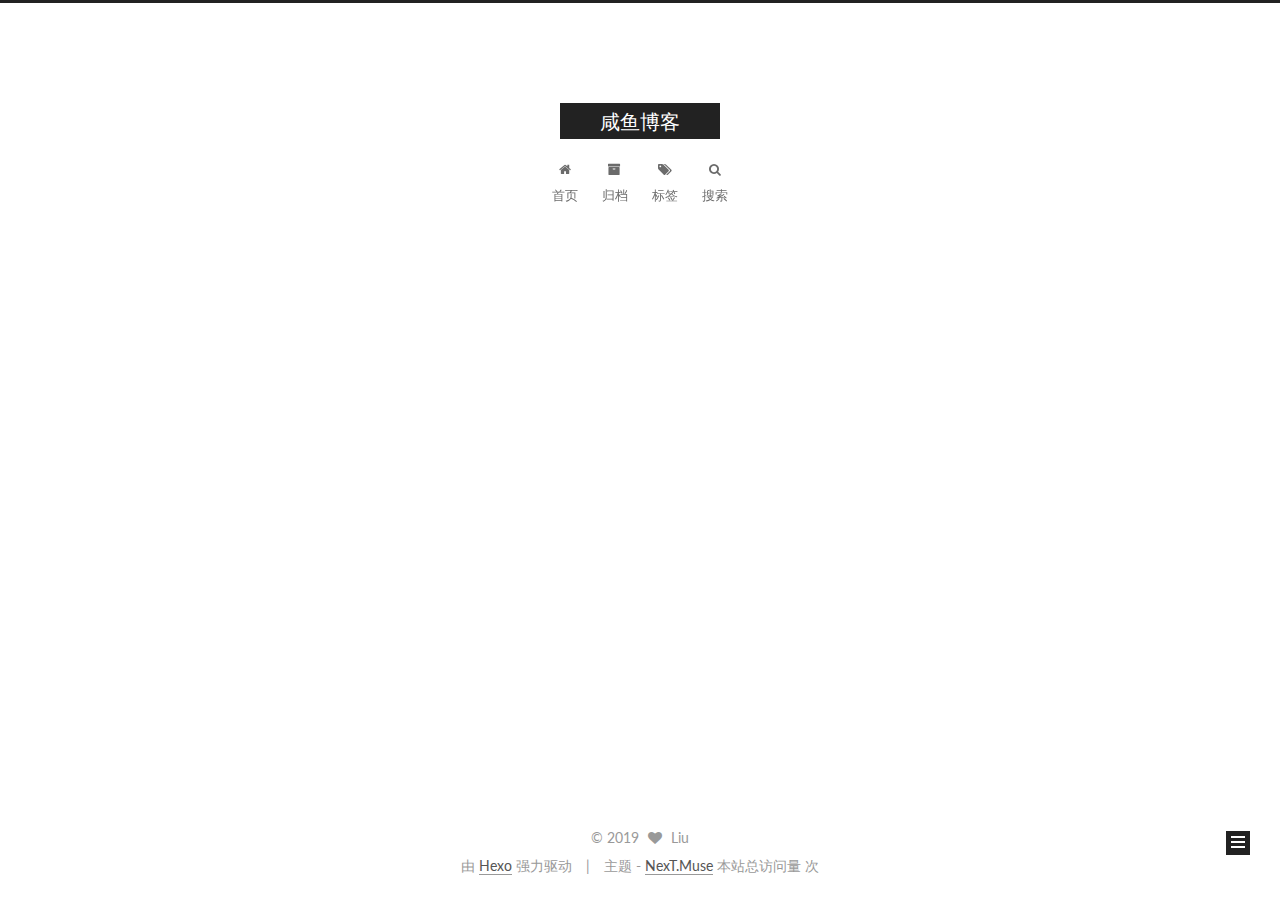
==== commit 3f88697b: "Site updated: 2019-05-09 17:59:39" ====
--- a/index.html
+++ b/index.html
@@ -95,12 +95,12 @@
 
 
 <meta property="og:type" content="website">
-<meta property="og:title" content="���㲩��">
+<meta property="og:title" content="咸鱼博客">
 <meta property="og:url" content="http://yoursite.com/index.html">
-<meta property="og:site_name" content="���㲩��">
+<meta property="og:site_name" content="咸鱼博客">
 <meta property="og:locale" content="zh-Hans">
 <meta name="twitter:card" content="summary">
-<meta name="twitter:title" content="���㲩��">
+<meta name="twitter:title" content="咸鱼博客">
 
 
 
@@ -135,7 +135,7 @@
 
 
 
-  <title>���㲩��</title>
+  <title>咸鱼博客</title>
   
 
 
@@ -173,7 +173,7 @@
     <div class="custom-logo-site-title">
       <a href="/" class="brand" rel="start">
         <span class="logo-line-before"><i></i></span>
-        <span class="site-title">���㲩��</span>
+        <span class="site-title">咸鱼博客</span>
         <span class="logo-line-after"><i></i></span>
       </a>
     </div>
@@ -301,7 +301,7 @@
     </span>
 
     <span hidden itemprop="publisher" itemscope itemtype="http://schema.org/Organization">
-      <meta itemprop="name" content="���㲩��">
+      <meta itemprop="name" content="咸鱼博客">
     </span>
 
     
--- a/css/main.css
+++ b/css/main.css
@@ -1807,7 +1807,7 @@
   width: 4px;
   height: 4px;
   border-radius: 50%;
-  background: #2bffff;
+  background: #e4d1ff;
 }
 .links-of-blogroll {
   font-size: 13px;
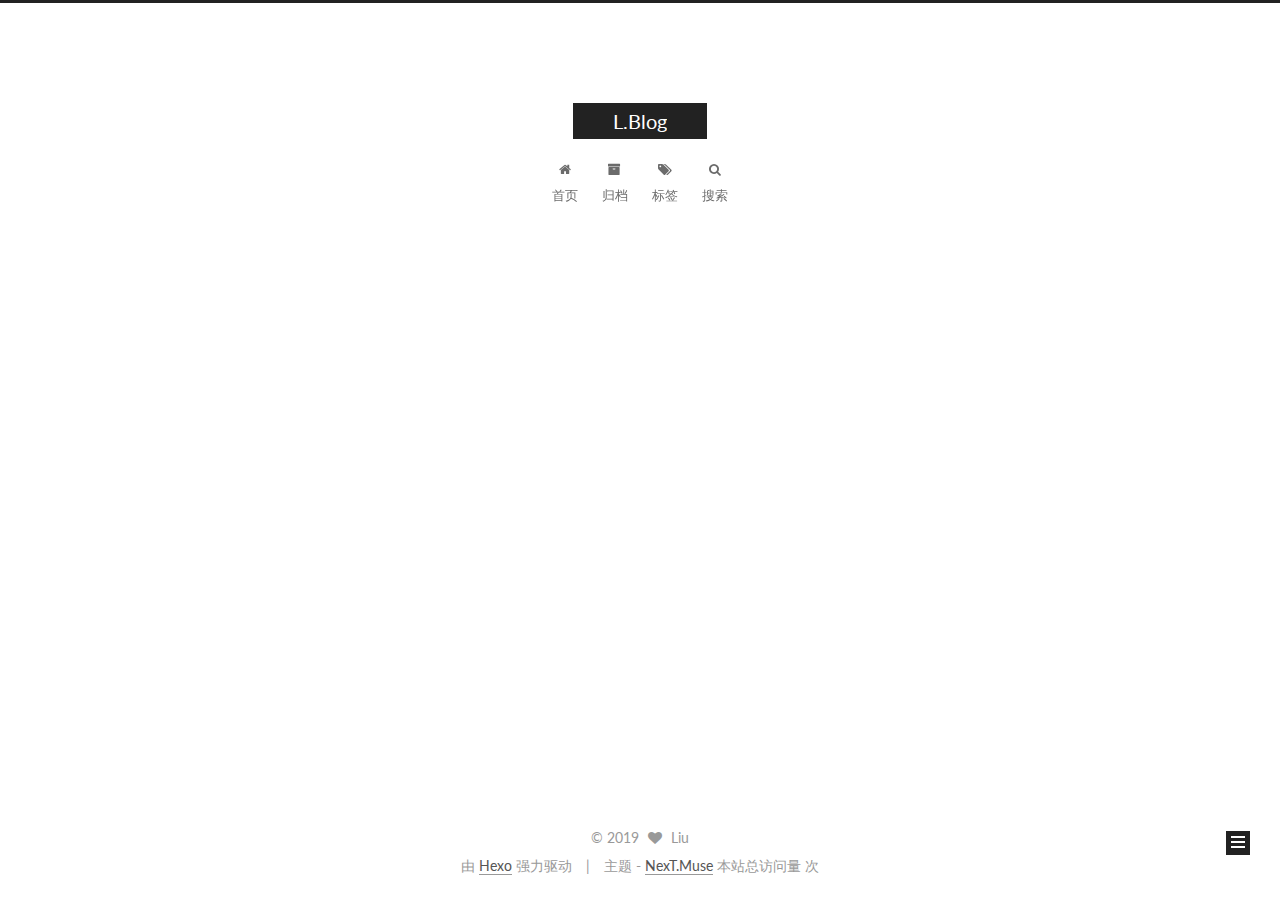
==== commit 6d641a96: "Site updated: 2019-05-09 18:03:26" ====
--- a/index.html
+++ b/index.html
@@ -95,12 +95,12 @@
 
 
 <meta property="og:type" content="website">
-<meta property="og:title" content="咸鱼博客">
+<meta property="og:title" content="L.Blog">
 <meta property="og:url" content="http://yoursite.com/index.html">
-<meta property="og:site_name" content="咸鱼博客">
+<meta property="og:site_name" content="L.Blog">
 <meta property="og:locale" content="zh-Hans">
 <meta name="twitter:card" content="summary">
-<meta name="twitter:title" content="咸鱼博客">
+<meta name="twitter:title" content="L.Blog">
 
 
 
@@ -135,7 +135,7 @@
 
 
 
-  <title>咸鱼博客</title>
+  <title>L.Blog</title>
   
 
 
@@ -173,7 +173,7 @@
     <div class="custom-logo-site-title">
       <a href="/" class="brand" rel="start">
         <span class="logo-line-before"><i></i></span>
-        <span class="site-title">咸鱼博客</span>
+        <span class="site-title">L.Blog</span>
         <span class="logo-line-after"><i></i></span>
       </a>
     </div>
@@ -301,7 +301,7 @@
     </span>
 
     <span hidden itemprop="publisher" itemscope itemtype="http://schema.org/Organization">
-      <meta itemprop="name" content="咸鱼博客">
+      <meta itemprop="name" content="L.Blog">
     </span>
 
     
--- a/css/main.css
+++ b/css/main.css
@@ -1807,7 +1807,7 @@
   width: 4px;
   height: 4px;
   border-radius: 50%;
-  background: #e4d1ff;
+  background: #293098;
 }
 .links-of-blogroll {
   font-size: 13px;
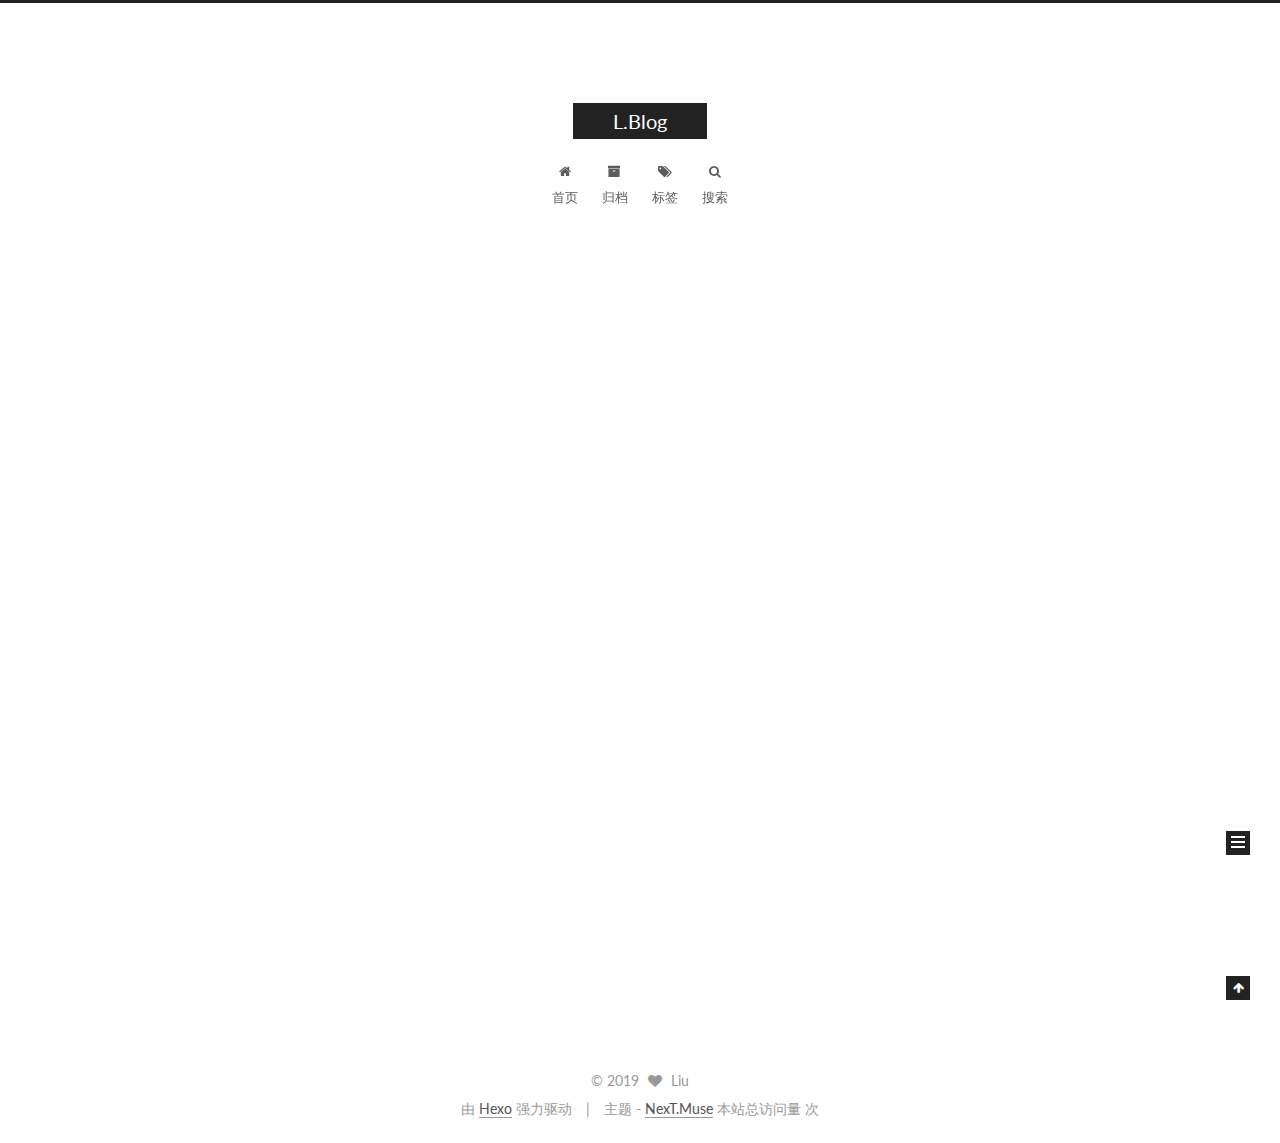
==== commit 401b62e2: "Site updated: 2019-05-10 10:33:58" ====
--- a/index.html
+++ b/index.html
@@ -292,6 +292,133 @@
   
   
   <div class="post-block">
+    <link itemprop="mainEntityOfPage" href="http://yoursite.com/2019/05/10/est/">
+
+    <span hidden itemprop="author" itemscope itemtype="http://schema.org/Person">
+      <meta itemprop="name" content="Liu">
+      <meta itemprop="description" content>
+      <meta itemprop="image" content="/images/avatar.gif">
+    </span>
+
+    <span hidden itemprop="publisher" itemscope itemtype="http://schema.org/Organization">
+      <meta itemprop="name" content="L.Blog">
+    </span>
+
+    
+      <header class="post-header">
+
+        
+        
+          <h1 class="post-title" itemprop="name headline">
+                
+                <a class="post-title-link" href="/2019/05/10/est/" itemprop="url">Test</a></h1>
+        
+
+        <div class="post-meta">
+          <span class="post-time">
+            
+              <span class="post-meta-item-icon">
+                <i class="fa fa-calendar-o"></i>
+              </span>
+              
+                <span class="post-meta-item-text">发表于</span>
+              
+              <time title="创建于" itemprop="dateCreated datePublished" datetime="2019-05-10T10:18:00+08:00">
+                2019-05-10
+              </time>
+            
+
+            
+
+            
+          </span>
+
+          
+
+          
+            
+          
+
+          
+          
+
+          
+
+          
+
+          
+
+        </div>
+      </header>
+    
+
+    
+    
+    
+    <div class="post-body" itemprop="articleBody">
+
+      
+      
+
+      
+        
+          
+          This is my first blog.
+
+          
+          <!--noindex-->
+          <div class="post-button text-center">
+            <a class="btn" href="/2019/05/10/est/#more" rel="contents">
+              阅读全文 &raquo;
+            </a>
+          </div>
+          <!--/noindex-->
+        
+      
+    </div>
+    
+    
+    
+
+    
+
+    
+
+    
+
+    <footer class="post-footer">
+      
+
+      
+
+      
+
+      
+      
+        <div class="post-eof"></div>
+      
+    </footer>
+  </div>
+  
+  
+  
+  </article>
+
+
+    
+      
+
+  
+
+  
+  
+  
+
+  <article class="post post-type-normal" itemscope itemtype="http://schema.org/Article">
+  
+  
+  
+  <div class="post-block">
     <link itemprop="mainEntityOfPage" href="http://yoursite.com/2019/05/09/hello-world/">
 
     <span hidden itemprop="author" itemscope itemtype="http://schema.org/Person">
@@ -449,7 +576,7 @@
           
             <div class="site-state-item site-state-posts">
               <a href="/archives/">
-                <span class="site-state-item-count">1</span>
+                <span class="site-state-item-count">2</span>
                 <span class="site-state-item-name">日志</span>
               </a>
             </div>
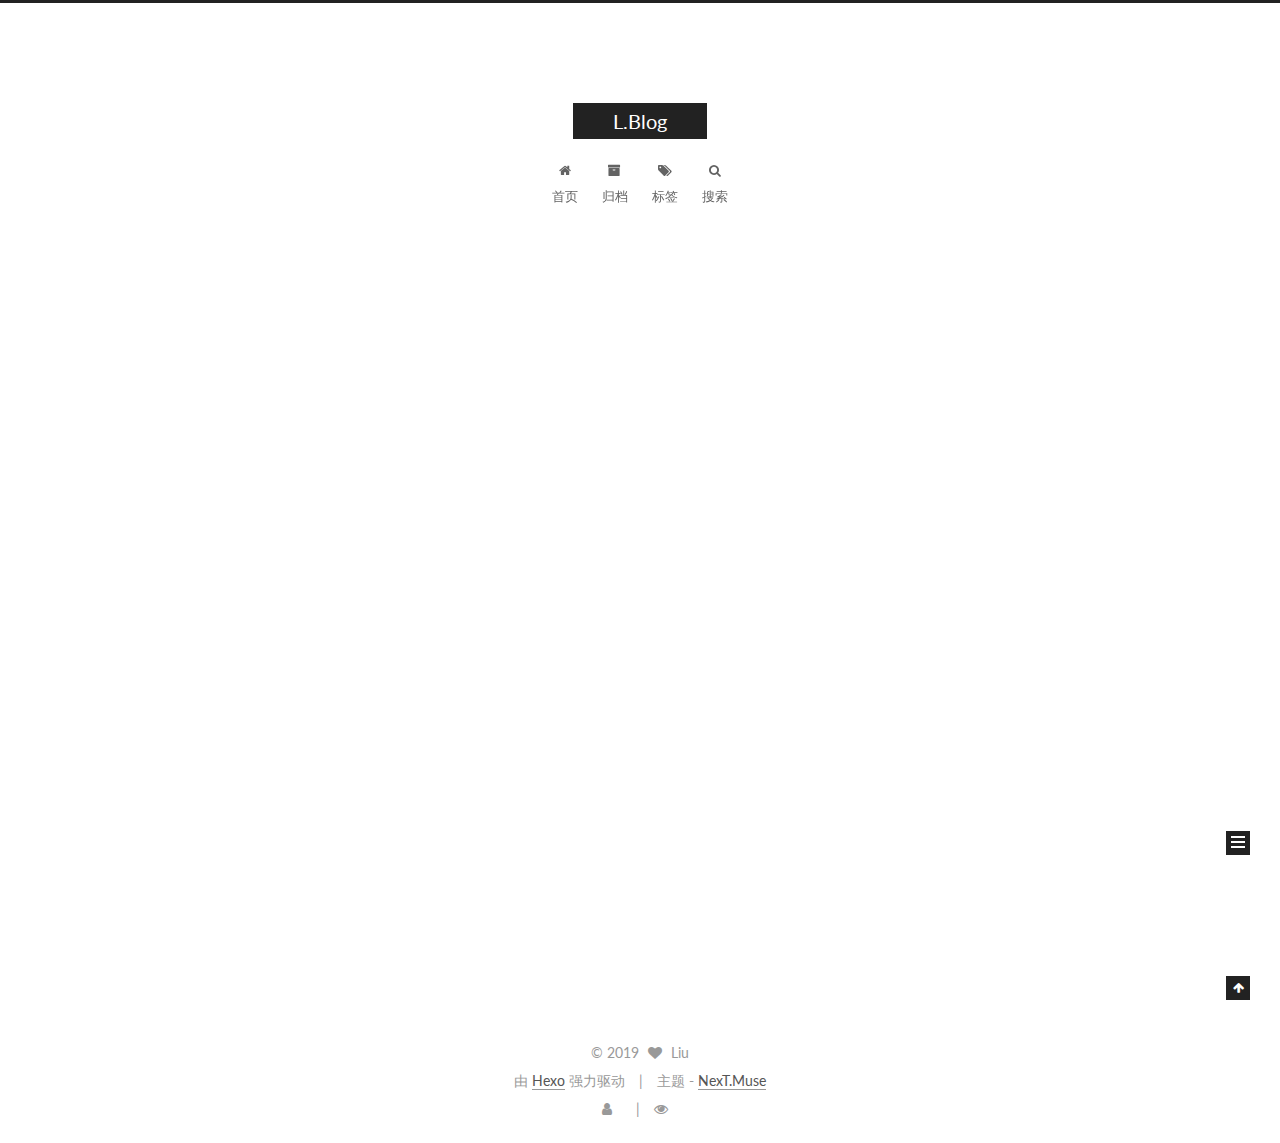
==== commit fca0124d: "Site updated: 2019-05-10 21:56:10" ====
--- a/index.html
+++ b/index.html
@@ -292,7 +292,7 @@
   
   
   <div class="post-block">
-    <link itemprop="mainEntityOfPage" href="http://yoursite.com/2019/05/10/est/">
+    <link itemprop="mainEntityOfPage" href="http://yoursite.com/2019/05/10/Test/">
 
     <span hidden itemprop="author" itemscope itemtype="http://schema.org/Person">
       <meta itemprop="name" content="Liu">
@@ -311,7 +311,7 @@
         
           <h1 class="post-title" itemprop="name headline">
                 
-                <a class="post-title-link" href="/2019/05/10/est/" itemprop="url">Test</a></h1>
+                <a class="post-title-link" href="/2019/05/10/Test/" itemprop="url">Test</a></h1>
         
 
         <div class="post-meta">
@@ -323,7 +323,7 @@
               
                 <span class="post-meta-item-text">发表于</span>
               
-              <time title="创建于" itemprop="dateCreated datePublished" datetime="2019-05-10T10:18:00+08:00">
+              <time title="创建于" itemprop="dateCreated datePublished" datetime="2019-05-10T10:24:00+08:00">
                 2019-05-10
               </time>
             
@@ -368,7 +368,7 @@
           
           <!--noindex-->
           <div class="post-button text-center">
-            <a class="btn" href="/2019/05/10/est/#more" rel="contents">
+            <a class="btn" href="/2019/05/10/Test/#more" rel="contents">
               阅读全文 &raquo;
             </a>
           </div>
@@ -641,10 +641,18 @@
   </a>
 </div>
 
-<script async src="//dn-lbstatics.qbox.me/busuanzi/2.3/busuanzi.pure.mini.js"></script>
-<span id="busuanzi_container_site_pv">
-  本站总访问量<spanid="busuanzi_value_site_pv">
-</spanid="busuanzi_value_site_pv"></span>次
+<div class="busuanzi-count">
+  <script async src="https://dn-lbstatics.qbox.me/busuanzi/2.3/busuanzi.pure.mini.js"></script>
+  <span class="site-uv">
+    <i class="fa fa-user"></i>
+    <span class="busuanzi-value" id="busuanzi_value_site_uv"></span>
+  </span>
+
+  <span class="site-pv">
+    <i class="fa fa-eye"></i>
+    <span class="busuanzi-value" id="busuanzi_value_site_pv"></span>
+  </span>
+</div>
 
         
 
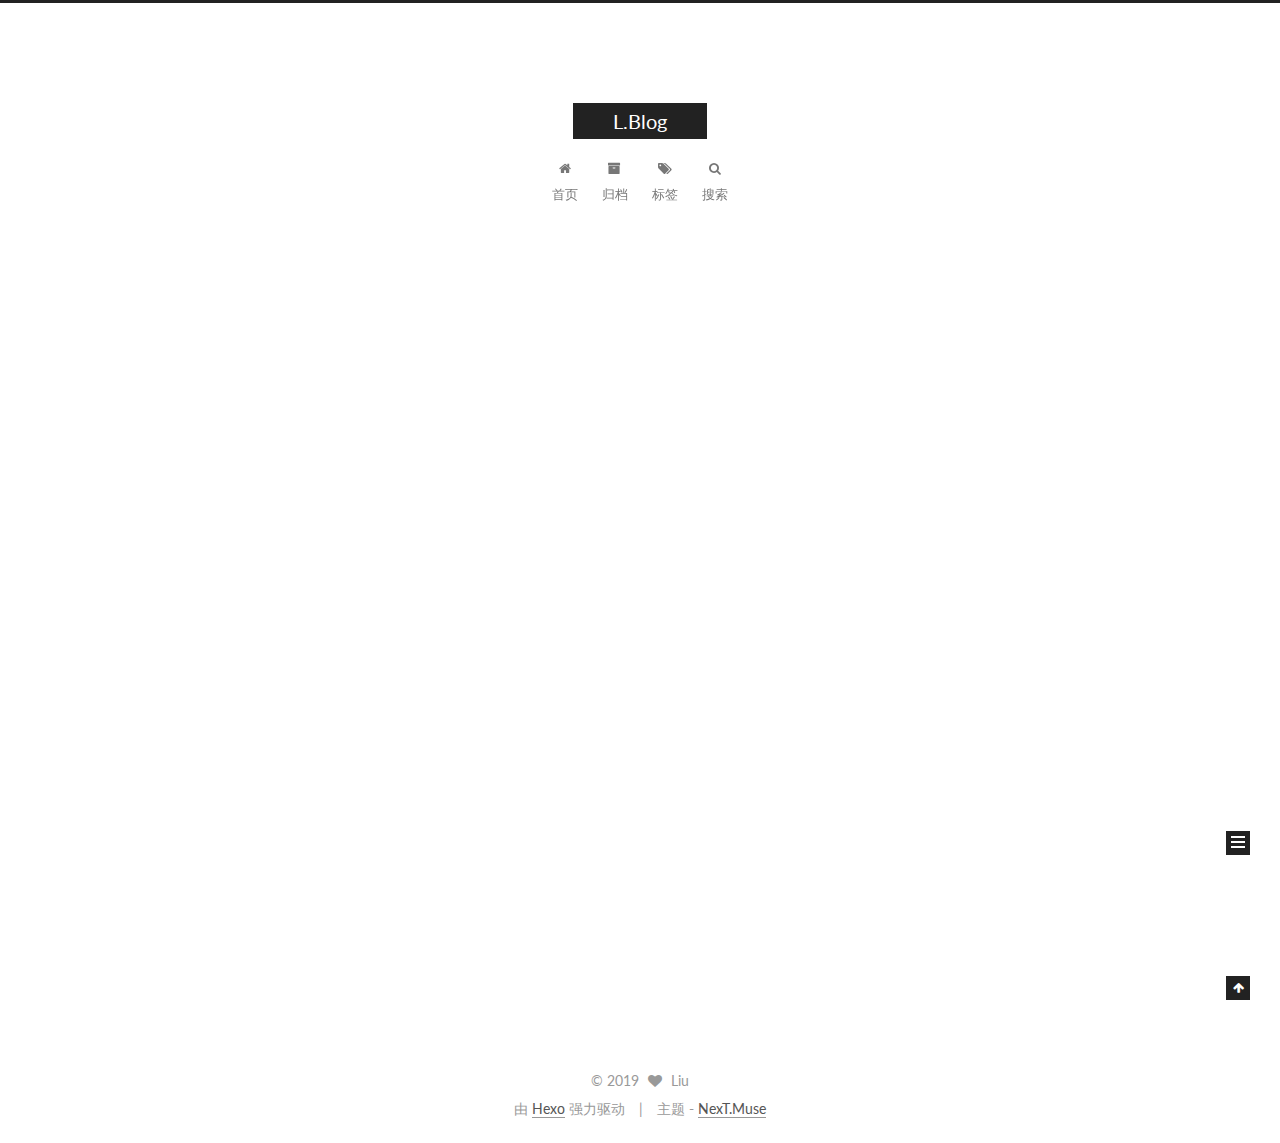
==== commit 82b4fb32: "Site updated: 2019-05-10 21:57:55" ====
--- a/index.html
+++ b/index.html
@@ -641,18 +641,7 @@
   </a>
 </div>
 
-<div class="busuanzi-count">
-  <script async src="https://dn-lbstatics.qbox.me/busuanzi/2.3/busuanzi.pure.mini.js"></script>
-  <span class="site-uv">
-    <i class="fa fa-user"></i>
-    <span class="busuanzi-value" id="busuanzi_value_site_uv"></span>
-  </span>
-
-  <span class="site-pv">
-    <i class="fa fa-eye"></i>
-    <span class="busuanzi-value" id="busuanzi_value_site_pv"></span>
-  </span>
-</div>
+
 
         
 
--- a/css/main.css
+++ b/css/main.css
@@ -1807,7 +1807,7 @@
   width: 4px;
   height: 4px;
   border-radius: 50%;
-  background: #293098;
+  background: #90ff34;
 }
 .links-of-blogroll {
   font-size: 13px;
